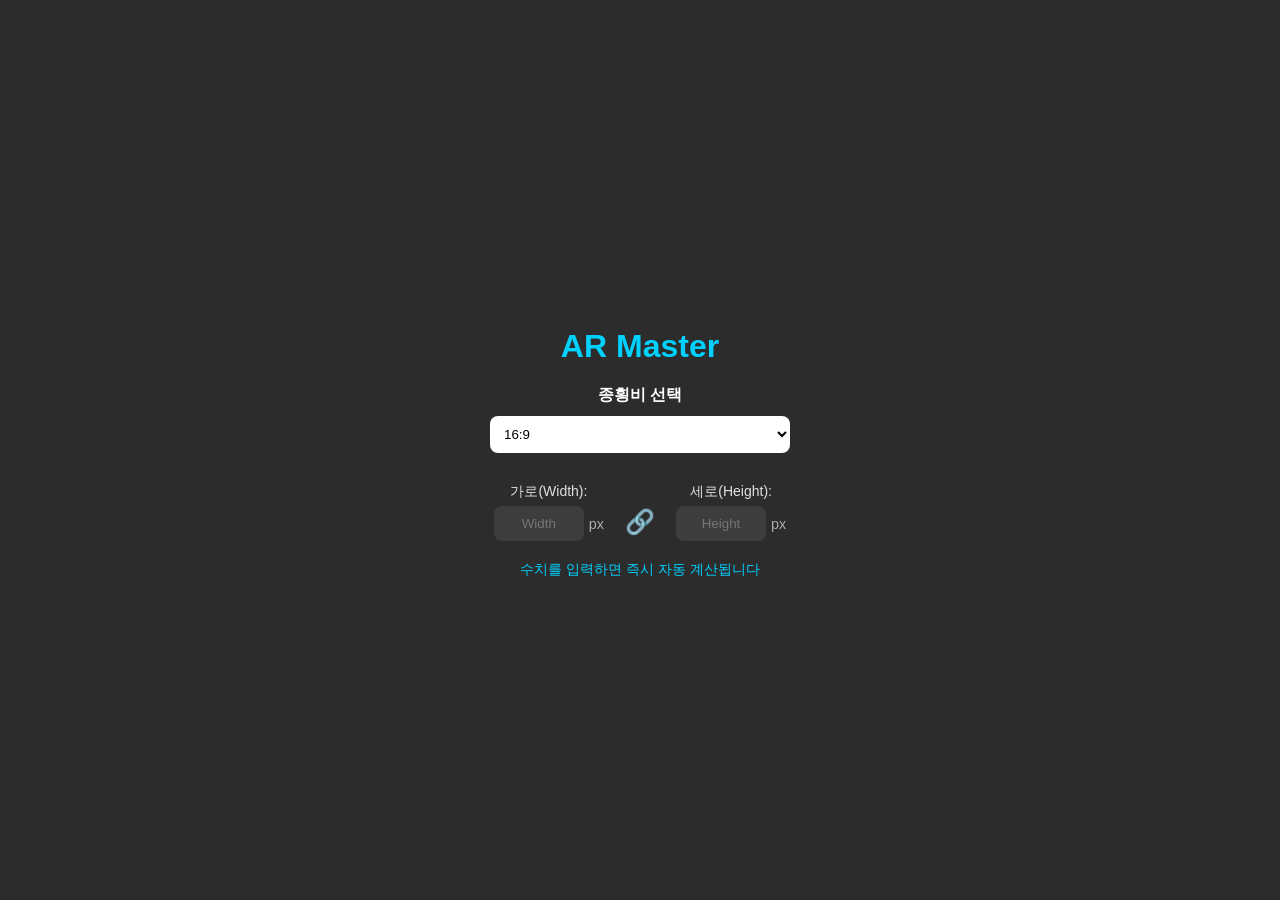
==== index.html @ 6680a238 "Add files via upload" ====
<!DOCTYPE html>
<html lang="ko">
<head>
    <meta charset="UTF-8">
    <meta name="viewport" content="width=device-width, initial-scale=1.0">
    <title>Aspect Ratio Master v1.0</title>
    <link rel="stylesheet" href="style.css">
	<link rel="manifest" href="manifest.json">
    <link rel="apple-touch-icon" href="icon.png">
	
</head>
<body>
    <div class="container">
        <h1 class="main-title">AR Master</h1>
        
        <label class="title">종횡비 선택</label>
        <select id="ratioSelect" onchange="onComboSelect()">
            <option value="Custom">Custom</option>
            <option value="1.7777777777777777" selected>16:9</option>
            <option value="2.1666666666666665">19.5:9 (스마트폰)</option>
            <option value="1">1:1</option>
            <option value="1.3333333333333333">4:3</option>
            <option value="1.33">1.33</option>
            <option value="1.66">1.66</option>
            <option value="1.77">1.77</option>
            <option value="1.85">1.85</option>
            <option value="2.35">2.35</option>
            <option value="2.39">2.39</option>
            <option value="2.40">2.40</option>
        </select>

        <div class="input-row">
            <div class="input-field">
                <label>가로(Width):</label>
                <div class="input-wrapper">
                    <input type="number" id="ent_w" placeholder="Width" onkeyup="calculate('h')">
                    <span class="unit">px</span>
                </div>
            </div>
            
            <button id="lockBtn" onclick="toggle()">🔗</button>
            
            <div class="input-field">
                <label>세로(Height):</label>
                <div class="input-wrapper">
                    <input type="number" id="ent_h" placeholder="Height" onkeyup="calculate('w')">
                    <span class="unit">px</span>
                </div>
            </div>
        </div>
        
        <p class="footer">수치를 입력하면 즉시 자동 계산됩니다</p>
    </div>
    <script src="script.js"></script>
</body>
</html>
---- style.css ----
body {
    background-color: #2c2c2c;
    color: white;
    font-family: 'Arial', sans-serif;
    display: flex;
    justify-content: center;
    align-items: center;
    min-height: 100vh;
    margin: 0;
}

.container {
    text-align: center;
    width: 90%;
    max-width: 500px;
    margin: 0 auto;
}

.main-title { color: #00d1ff; margin-bottom: 20px; }
.title { display: block; font-weight: bold; margin-bottom: 10px; }

select {
    background-color: white;
    border: none;
    padding: 10px;
    width: 100%;
    max-width: 300px;
    margin-bottom: 30px;
    border-radius: 8px;
}

.input-row {
    display: flex;
    justify-content: center;
    align-items: flex-end;
    gap: 15px;
    margin-bottom: 20px;
}

.input-field {
    display: flex;
    flex-direction: column;
    align-items: center;
}

.input-field label {
    font-size: 14px;
    margin-bottom: 5px;
    color: #e0e0e0;
}

/* 입력창과 px를 가로로 배치하는 핵심 */
.input-wrapper {
    display: flex;
    align-items: center;
    gap: 5px;
}

input {
    width: 70px;
    padding: 10px;
    background-color: #3d3d3d;
    color: white;
    border: none;
    border-radius: 8px;
    text-align: center;
}

.unit { color: #aaaaaa; font-size: 0.9rem; }

button {
    background: none;
    border: none;
    font-size: 24px;
    cursor: pointer;
    padding-bottom: 5px;
    color: white;
}

.footer { color: #00d1ff; font-size: 14px; }

/* 숫자 증감 화살표 제거 */
input::-webkit-outer-spin-button,
input::-webkit-inner-spin-button {
    -webkit-appearance: none;
    margin: 0;
}
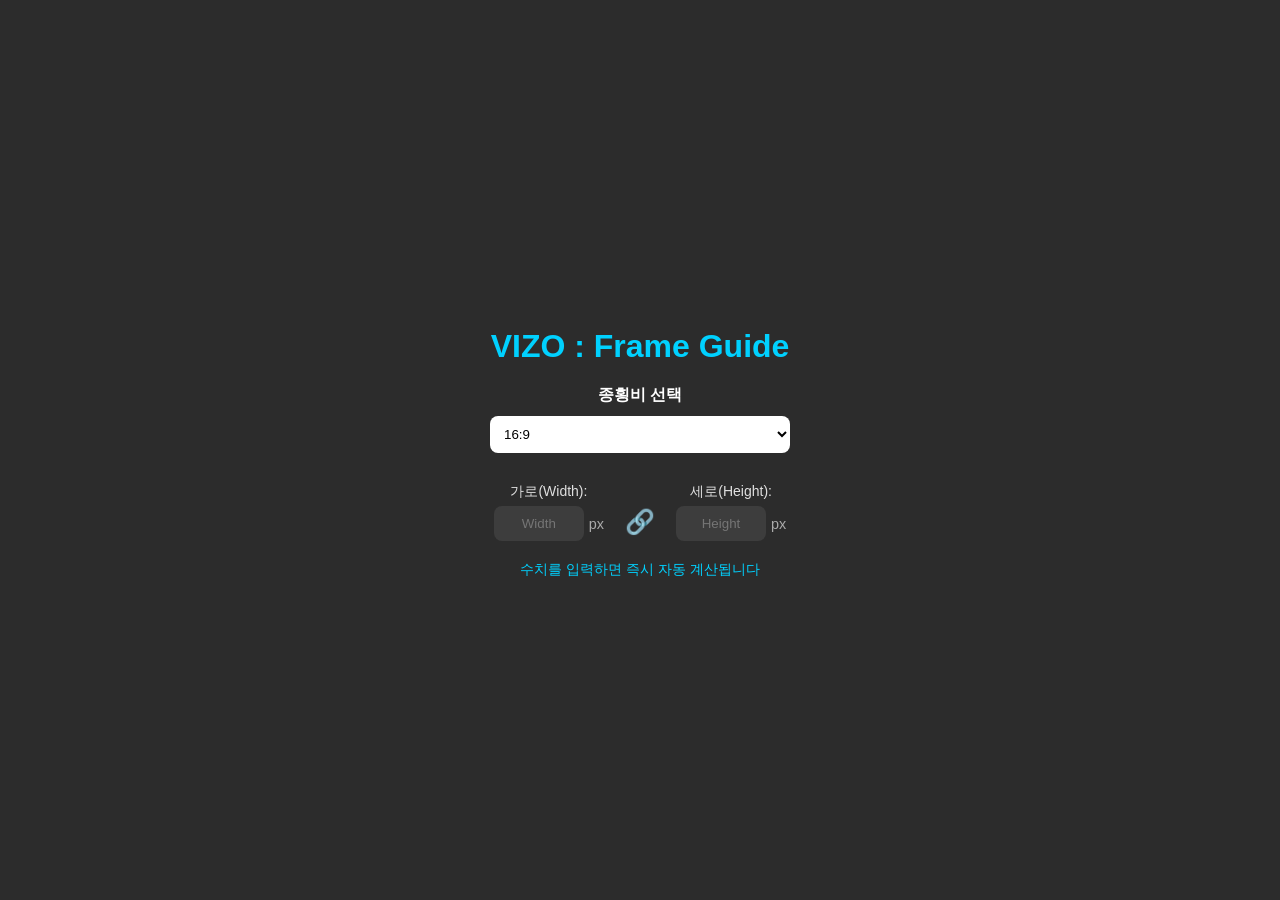
==== commit 2bdea420: "Add files via upload" ====
--- a/index.html
+++ b/index.html
@@ -3,15 +3,15 @@
 <head>
     <meta charset="UTF-8">
     <meta name="viewport" content="width=device-width, initial-scale=1.0">
-    <title>Aspect Ratio Master v1.0</title>
+    <title>VIZO : Frame Guide v1.0</title>
     <link rel="stylesheet" href="style.css">
 	<link rel="manifest" href="manifest.json">
-    <link rel="apple-touch-icon" href="icon.png">
-	
+    <link rel="icon" type="image/png" href="icon.png">
+    <link rel="apple-touch-icon" href="icon.png">	
 </head>
 <body>
     <div class="container">
-        <h1 class="main-title">AR Master</h1>
+        <h1 class="main-title">VIZO : Frame Guide</h1>
         
         <label class="title">종횡비 선택</label>
         <select id="ratioSelect" onchange="onComboSelect()">
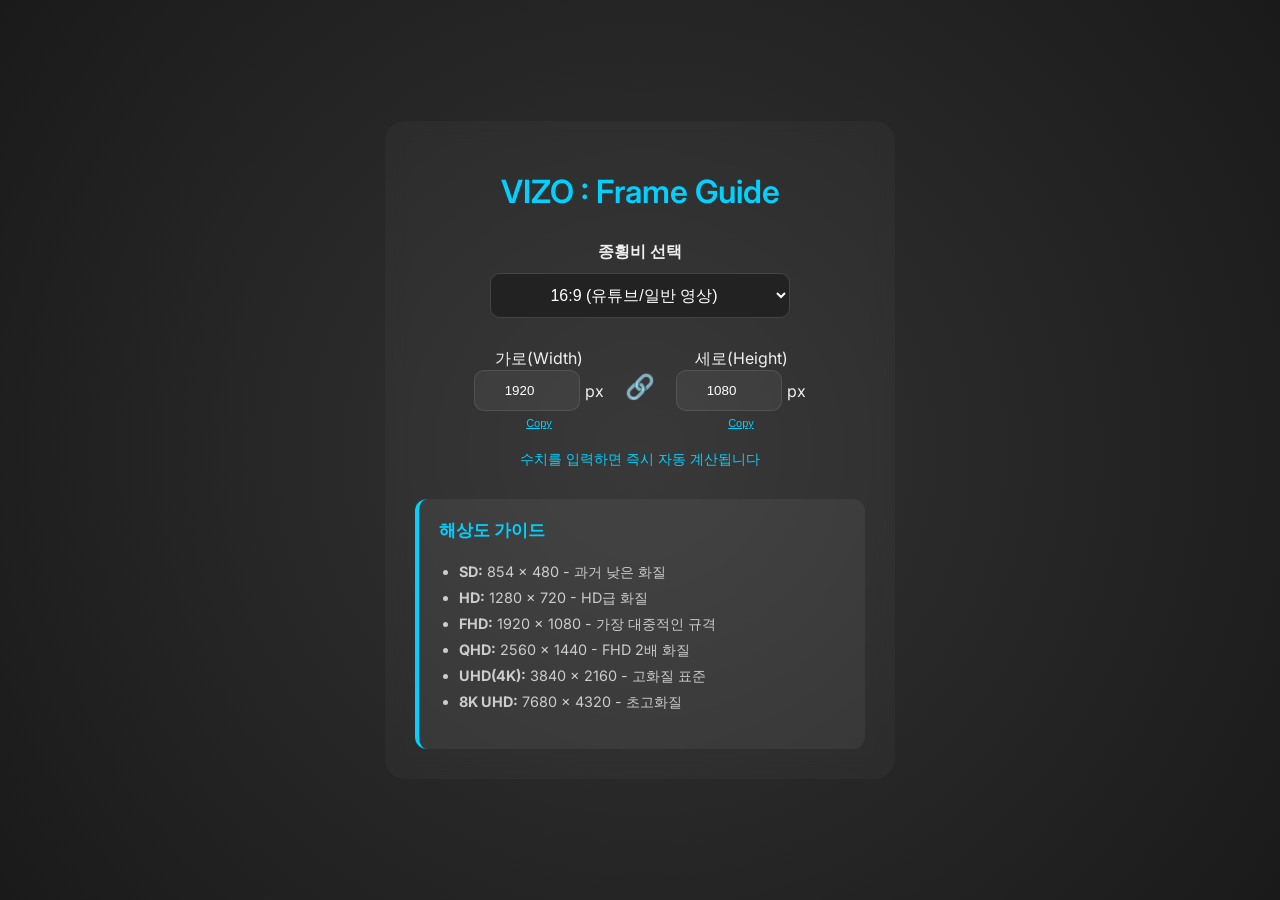
==== commit 44e12609: "Add files via upload" ====
--- a/index.html
+++ b/index.html
@@ -3,11 +3,11 @@
 <head>
     <meta charset="UTF-8">
     <meta name="viewport" content="width=device-width, initial-scale=1.0">
-    <title>VIZO : Frame Guide v1.0</title>
+    <title>VIZO : Frame Guide</title>
     <link rel="stylesheet" href="style.css">
-	<link rel="manifest" href="manifest.json">
+    <link rel="manifest" href="manifest.json">
     <link rel="icon" type="image/png" href="icon.png">
-    <link rel="apple-touch-icon" href="icon.png">	
+    <link rel="apple-touch-icon" href="icon.png">
 </head>
 <body>
     <div class="container">
@@ -15,41 +15,55 @@
         
         <label class="title">종횡비 선택</label>
         <select id="ratioSelect" onchange="onComboSelect()">
-            <option value="Custom">Custom</option>
-            <option value="1.7777777777777777" selected>16:9</option>
+            <option value="Custom">Custom (사용자 정의)</option>
+            <option value="1.7777777777777777" selected>16:9 (유튜브/일반 영상)</option>
             <option value="2.1666666666666665">19.5:9 (스마트폰)</option>
-            <option value="1">1:1</option>
-            <option value="1.3333333333333333">4:3</option>
-            <option value="1.33">1.33</option>
-            <option value="1.66">1.66</option>
-            <option value="1.77">1.77</option>
-            <option value="1.85">1.85</option>
-            <option value="2.35">2.35</option>
-            <option value="2.39">2.39</option>
-            <option value="2.40">2.40</option>
+            <option value="1">1:1 (SNS 정사각형)</option>
+            <option value="1.3333333333333333">4:3 (고전 TV/사진)</option>
+            <option value="1.33">1.33 (디지털 시네마 표준)</option>
+            <option value="1.66">1.66 (유럽식 와이드스크린)</option>
+            <option value="1.77">1.77 (HDTV)</option>
+            <option value="1.85">1.85 (극장용 와이드스크린)</option>
+            <option value="2.35">2.35 (시네마스코프)</option>
+            <option value="2.39">2.39 (아나모픽 와이드스크린)</option>
+            <option value="2.40">2.40 (최신 시네마 규격)</option>
         </select>
 
         <div class="input-row">
             <div class="input-field">
-                <label>가로(Width):</label>
+                <label>가로(Width)</label>
                 <div class="input-wrapper">
                     <input type="number" id="ent_w" placeholder="Width" onkeyup="calculate('h')">
                     <span class="unit">px</span>
                 </div>
+                <button class="copy-btn" onclick="copyValue('ent_w')">Copy</button>
             </div>
             
             <button id="lockBtn" onclick="toggle()">🔗</button>
             
             <div class="input-field">
-                <label>세로(Height):</label>
+                <label>세로(Height)</label>
                 <div class="input-wrapper">
                     <input type="number" id="ent_h" placeholder="Height" onkeyup="calculate('w')">
                     <span class="unit">px</span>
                 </div>
+                <button class="copy-btn" onclick="copyValue('ent_h')">Copy</button>
             </div>
         </div>
         
         <p class="footer">수치를 입력하면 즉시 자동 계산됩니다</p>
+
+        <div class="info-panel">
+            <h3>해상도 가이드</h3>
+            <ul>
+                <li><strong>SD:</strong> 854 x 480 - 과거 낮은 화질</li>
+                <li><strong>HD:</strong> 1280 x 720 - HD급 화질</li>
+                <li><strong>FHD:</strong> 1920 x 1080 - 가장 대중적인 규격</li>
+                <li><strong>QHD:</strong> 2560 x 1440 - FHD 2배 화질</li>
+                <li><strong>UHD(4K):</strong> 3840 x 2160 - 고화질 표준</li>
+                <li><strong>8K UHD:</strong> 7680 x 4320 - 초고화질</li>
+            </ul>
+        </div>
     </div>
     <script src="script.js"></script>
 </body>
--- a/style.css
+++ b/style.css
@@ -1,7 +1,9 @@
+@import url('https://fonts.googleapis.com/css2?family=Inter:wght@300;400;600&display=swap');
+
 body {
-    background-color: #2c2c2c;
-    color: white;
-    font-family: 'Arial', sans-serif;
+    background: radial-gradient(circle at center, #333333, #1a1a1a);
+    color: #f0f0f0;
+    font-family: 'Inter', sans-serif;
     display: flex;
     justify-content: center;
     align-items: center;
@@ -12,76 +14,57 @@
 .container {
     text-align: center;
     width: 90%;
-    max-width: 500px;
-    margin: 0 auto;
+    max-width: 450px;
+    padding: 30px;
+    background: rgba(255, 255, 255, 0.03);
+    border-radius: 20px;
+    backdrop-filter: blur(10px);
 }
 
-.main-title { color: #00d1ff; margin-bottom: 20px; }
+.main-title { color: #00d1ff; font-weight: 600; margin-bottom: 30px; }
 .title { display: block; font-weight: bold; margin-bottom: 10px; }
 
 select {
-    background-color: white;
-    border: none;
-    padding: 10px;
+    background-color: #222;
+    color: #fff;
+    border: 1px solid #444;
+    padding: 12px;
     width: 100%;
     max-width: 300px;
     margin-bottom: 30px;
-    border-radius: 8px;
+    border-radius: 10px;
+    cursor: pointer;
+    text-align: center;
+    font-size: 16px;
 }
 
-.input-row {
-    display: flex;
-    justify-content: center;
-    align-items: flex-end;
-    gap: 15px;
-    margin-bottom: 20px;
-}
-
-.input-field {
-    display: flex;
-    flex-direction: column;
-    align-items: center;
-}
-
-.input-field label {
-    font-size: 14px;
-    margin-bottom: 5px;
-    color: #e0e0e0;
-}
-
-/* 입력창과 px를 가로로 배치하는 핵심 */
-.input-wrapper {
-    display: flex;
-    align-items: center;
-    gap: 5px;
-}
+.input-row { display: flex; justify-content: center; align-items: flex-start; gap: 15px; margin-bottom: 20px; }
+.input-field { display: flex; flex-direction: column; align-items: center; }
+.input-wrapper { display: flex; align-items: center; gap: 5px; }
 
 input {
-    width: 70px;
-    padding: 10px;
-    background-color: #3d3d3d;
+    width: 80px;
+    padding: 12px;
+    background-color: rgba(255, 255, 255, 0.05);
+    border: 1px solid rgba(255, 255, 255, 0.1);
     color: white;
-    border: none;
-    border-radius: 8px;
+    border-radius: 10px;
     text-align: center;
 }
 
-.unit { color: #aaaaaa; font-size: 0.9rem; }
+.copy-btn { cursor: pointer; font-size: 11px; color: #00d1ff; margin-top: 5px; background: none; border: none; text-decoration: underline; }
+button#lockBtn { background: none; border: none; font-size: 24px; cursor: pointer; color: white; padding-top: 25px; }
+.footer { color: #00d1ff; font-size: 14px; margin-top: 20px; }
 
-button {
-    background: none;
-    border: none;
-    font-size: 24px;
-    cursor: pointer;
-    padding-bottom: 5px;
-    color: white;
+.info-panel {
+    margin-top: 30px;
+    padding: 20px;
+    background: rgba(255, 255, 255, 0.05);
+    border-radius: 12px;
+    border-left: 4px solid #00d1ff;
+    text-align: left;
+    color: #ccc;
+    font-size: 0.9rem;
 }
-
-.footer { color: #00d1ff; font-size: 14px; }
-
-/* 숫자 증감 화살표 제거 */
-input::-webkit-outer-spin-button,
-input::-webkit-inner-spin-button {
-    -webkit-appearance: none;
-    margin: 0;
-}+.info-panel h3 { color: #00d1ff; margin-top: 0; }
+.info-panel ul { padding-left: 20px; line-height: 1.8; }
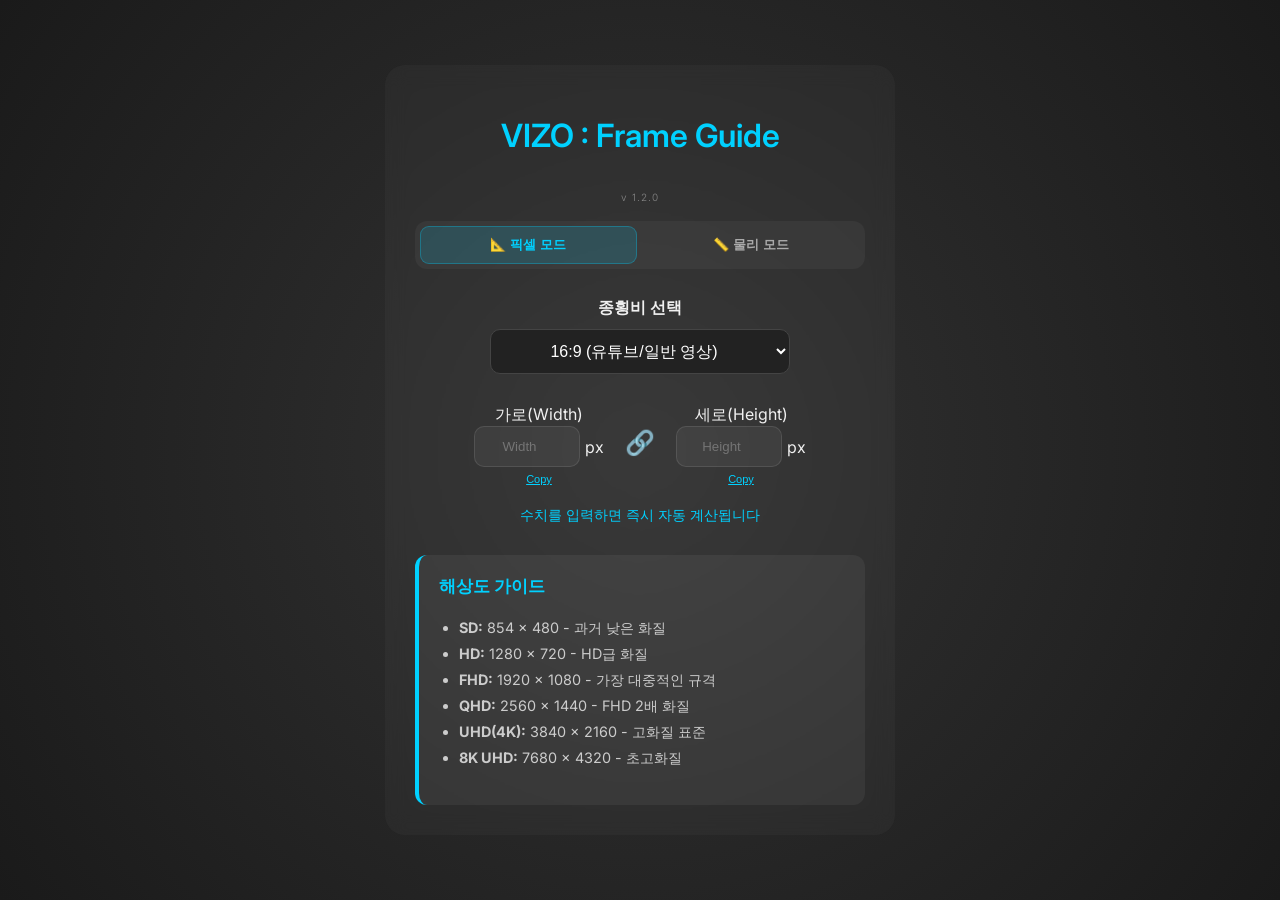
==== commit 03c745a6: "feat: v1.2.0 - Physics Mode 및 탭 UI 추가" ====
--- a/index.html
+++ b/index.html
@@ -1,70 +1,647 @@
-<!DOCTYPE html>
-<html lang="ko">
-<head>
-    <meta charset="UTF-8">
-    <meta name="viewport" content="width=device-width, initial-scale=1.0">
-    <title>VIZO : Frame Guide</title>
-    <link rel="stylesheet" href="style.css">
-    <link rel="manifest" href="manifest.json">
-    <link rel="icon" type="image/png" href="icon.png">
-    <link rel="apple-touch-icon" href="icon.png">
-</head>
-<body>
-    <div class="container">
-        <h1 class="main-title">VIZO : Frame Guide</h1>
-        
-        <label class="title">종횡비 선택</label>
-        <select id="ratioSelect" onchange="onComboSelect()">
-            <option value="Custom">Custom (사용자 정의)</option>
-            <option value="1.7777777777777777" selected>16:9 (유튜브/일반 영상)</option>
-            <option value="2.1666666666666665">19.5:9 (스마트폰)</option>
-            <option value="1">1:1 (SNS 정사각형)</option>
-            <option value="1.3333333333333333">4:3 (고전 TV/사진)</option>
-            <option value="1.33">1.33 (디지털 시네마 표준)</option>
-            <option value="1.66">1.66 (유럽식 와이드스크린)</option>
-            <option value="1.77">1.77 (HDTV)</option>
-            <option value="1.85">1.85 (극장용 와이드스크린)</option>
-            <option value="2.35">2.35 (시네마스코프)</option>
-            <option value="2.39">2.39 (아나모픽 와이드스크린)</option>
-            <option value="2.40">2.40 (최신 시네마 규격)</option>
-        </select>
-
-        <div class="input-row">
-            <div class="input-field">
-                <label>가로(Width)</label>
-                <div class="input-wrapper">
-                    <input type="number" id="ent_w" placeholder="Width" onkeyup="calculate('h')">
-                    <span class="unit">px</span>
-                </div>
-                <button class="copy-btn" onclick="copyValue('ent_w')">Copy</button>
-            </div>
-            
-            <button id="lockBtn" onclick="toggle()">🔗</button>
-            
-            <div class="input-field">
-                <label>세로(Height)</label>
-                <div class="input-wrapper">
-                    <input type="number" id="ent_h" placeholder="Height" onkeyup="calculate('w')">
-                    <span class="unit">px</span>
-                </div>
-                <button class="copy-btn" onclick="copyValue('ent_h')">Copy</button>
-            </div>
-        </div>
-        
-        <p class="footer">수치를 입력하면 즉시 자동 계산됩니다</p>
-
-        <div class="info-panel">
-            <h3>해상도 가이드</h3>
-            <ul>
-                <li><strong>SD:</strong> 854 x 480 - 과거 낮은 화질</li>
-                <li><strong>HD:</strong> 1280 x 720 - HD급 화질</li>
-                <li><strong>FHD:</strong> 1920 x 1080 - 가장 대중적인 규격</li>
-                <li><strong>QHD:</strong> 2560 x 1440 - FHD 2배 화질</li>
-                <li><strong>UHD(4K):</strong> 3840 x 2160 - 고화질 표준</li>
-                <li><strong>8K UHD:</strong> 7680 x 4320 - 초고화질</li>
-            </ul>
-        </div>
-    </div>
-    <script src="script.js"></script>
-</body>
-</html>+<!DOCTYPE html>
+<html lang="ko">
+<head>
+    <meta charset="UTF-8">
+    <meta name="viewport" content="width=device-width, initial-scale=1.0">
+    <title>VIZO : Frame Guide</title>
+    <link rel="stylesheet" href="style.css">
+    <link rel="manifest" href="manifest.json">
+    <link rel="icon" type="image/png" href="icon.png">
+    <link rel="apple-touch-icon" href="icon.png">
+    <style>
+        /* ── Tab System ── */
+        .version-badge {
+            display: inline-block;
+            font-size: 10px;
+            color: #888;
+            letter-spacing: 1px;
+            margin-bottom: 18px;
+            font-weight: 300;
+        }
+
+        .tab-bar {
+            display: flex;
+            gap: 6px;
+            margin-bottom: 28px;
+            background: rgba(255,255,255,0.04);
+            padding: 5px;
+            border-radius: 12px;
+        }
+
+        .tab-btn {
+            flex: 1;
+            padding: 10px 12px;
+            border: none;
+            border-radius: 9px;
+            cursor: pointer;
+            font-size: 13px;
+            font-weight: 600;
+            font-family: 'Inter', sans-serif;
+            transition: all 0.25s ease;
+            background: transparent;
+            color: #aaa;
+            letter-spacing: 0.3px;
+        }
+
+        .tab-btn.active {
+            background: rgba(0, 209, 255, 0.15);
+            color: #00d1ff;
+            box-shadow: inset 0 0 0 1px rgba(0,209,255,0.3);
+        }
+
+        .tab-btn:not(.active):hover {
+            color: #ccc;
+            background: rgba(255,255,255,0.05);
+        }
+
+        .tab-panel { display: none; }
+        .tab-panel.active { display: block; }
+
+        /* ── Physics Mode ── (레이아웃은 픽셀 모드 클래스 재사용) */
+
+        /* Result panel */
+        .phys-result-panel {
+            background: rgba(0, 209, 255, 0.05);
+            border: 1px solid rgba(0, 209, 255, 0.15);
+            border-radius: 14px;
+            padding: 20px 18px;
+            margin-top: 4px;
+        }
+
+        .phys-result-label {
+            display: block;
+            font-weight: bold;
+            color: #f0f0f0;
+            margin-bottom: 14px;
+            margin-top: 0;
+        }
+
+        .phys-result-row {
+            display: flex;
+            justify-content: center;
+            align-items: center;
+            gap: 12px;
+        }
+
+        .phys-result-box {
+            display: flex;
+            flex-direction: column;
+            align-items: center;
+            gap: 4px;
+        }
+
+        .phys-result-box label {
+            font-size: inherit;
+            color: #f0f0f0;
+        }
+
+        .phys-result-val {
+            background: rgba(255,255,255,0.06);
+            border: 1px solid rgba(255,255,255,0.1);
+            border-radius: 10px;
+            padding: 10px 16px;
+            font-size: 20px;
+            font-weight: 600;
+            color: #00d1ff;
+            min-width: 90px;
+            text-align: center;
+            font-variant-numeric: tabular-nums;
+            cursor: pointer;
+            transition: background 0.2s;
+        }
+
+        .phys-result-val:hover {
+            background: rgba(0,209,255,0.1);
+        }
+
+        .phys-result-unit {
+            font-size: inherit;
+            color: #f0f0f0;
+        }
+
+        .phys-x-sep {
+            font-size: 18px;
+            color: #f0f0f0;
+            font-weight: 300;
+            padding-top: 14px;
+        }
+
+        .phys-copy-hint {
+            font-size: 14px;
+            color: #00d1ff; /* 픽셀 모드 .footer와 동일 */
+            margin-top: 12px;
+            text-align: center;
+        }
+
+        /* Tape guide visual */
+        .tape-visual {
+            margin-top: 20px;
+        }
+
+        .tape-visual-label {
+            display: block;
+            font-weight: bold;
+            margin-bottom: 10px;
+            color: #f0f0f0;
+        }
+
+        .tape-canvas-wrap {
+            position: relative;
+            width: 100%;
+            display: flex;
+            justify-content: center;
+        }
+
+        #tapeCanvas {
+            border-radius: 8px;
+            max-width: 100%;
+        }
+
+        .tape-empty {
+            width: 100%;
+            height: 120px;
+            border: 1px dashed rgba(255,255,255,0.15);
+            border-radius: 10px;
+            display: flex;
+            align-items: center;
+            justify-content: center;
+            color: #f0f0f0;
+            font-size: inherit;
+            text-align: center;
+        }
+
+        /* 여백 수치 박스 */
+        .margin-box {
+            flex-direction: column;
+            align-items: center;
+            gap: 3px;
+        }
+        .margin-label {
+            font-size: inherit;
+            color: #f0f0f0;
+        }
+        .margin-val {
+            background: rgba(255,255,255,0.06);
+            border: 1px solid rgba(255,255,255,0.12);
+            border-radius: 8px;
+            padding: 7px 14px;
+            font-size: 17px;
+            font-weight: 600;
+            color: #ffd080;
+            min-width: 70px;
+            text-align: center;
+            font-variant-numeric: tabular-nums;
+        }
+        .margin-unit {
+            font-size: inherit;
+            color: #f0f0f0;
+        }
+        /* copy flash */
+        @keyframes copyFlash {
+            0%   { background: rgba(0,209,255,0.3); }
+            100% { background: rgba(255,255,255,0.06); }
+        }
+        .phys-result-val.copied {
+            animation: copyFlash 0.4s ease;
+        }
+    </style>
+</head>
+<body>
+    <div class="container">
+        <!-- Header -->
+        <h1 class="main-title">VIZO : Frame Guide</h1>
+        <span class="version-badge">v 1.2.0</span>
+
+        <!-- Tab Bar -->
+        <div class="tab-bar">
+            <button class="tab-btn active" onclick="switchTab('pixel')">📐 픽셀 모드</button>
+            <button class="tab-btn"        onclick="switchTab('phys')">📏 물리 모드</button>
+        </div>
+
+        <!-- ═══════════════════════════════ TAB 1: PIXEL MODE ═══════════════════════════════ -->
+        <div id="tab-pixel" class="tab-panel active">
+            <label class="title">종횡비 선택</label>
+            <select id="ratioSelect" onchange="onComboSelect()">
+                <option value="Custom">Custom (사용자 정의)</option>
+                <option value="1.7777777777777777" selected>16:9 (유튜브/일반 영상)</option>
+                <option value="2.1666666666666665">19.5:9 (스마트폰)</option>
+                <option value="1">1:1 (SNS 정사각형)</option>
+                <option value="1.3333333333333333">4:3 (고전 TV/사진)</option>
+                <option value="1.33">1.33 (디지털 시네마 표준)</option>
+                <option value="1.66">1.66 (유럽식 와이드스크린)</option>
+                <option value="1.77">1.77 (HDTV)</option>
+                <option value="1.85">1.85 (극장용 와이드스크린)</option>
+                <option value="2.35">2.35 (시네마스코프)</option>
+                <option value="2.39">2.39 (아나모픽 와이드스크린)</option>
+                <option value="2.40">2.40 (최신 시네마 규격)</option>
+            </select>
+
+            <div class="input-row">
+                <div class="input-field">
+                    <label>가로(Width)</label>
+                    <div class="input-wrapper">
+                        <input type="number" id="ent_w" placeholder="Width" onkeyup="calculate('h')">
+                        <span class="unit">px</span>
+                    </div>
+                    <button class="copy-btn" onclick="copyValue('ent_w')">Copy</button>
+                </div>
+
+                <button id="lockBtn" onclick="toggle()">🔗</button>
+
+                <div class="input-field">
+                    <label>세로(Height)</label>
+                    <div class="input-wrapper">
+                        <input type="number" id="ent_h" placeholder="Height" onkeyup="calculate('w')">
+                        <span class="unit">px</span>
+                    </div>
+                    <button class="copy-btn" onclick="copyValue('ent_h')">Copy</button>
+                </div>
+            </div>
+
+            <p class="footer">수치를 입력하면 즉시 자동 계산됩니다</p>
+
+            <div class="info-panel">
+                <h3>해상도 가이드</h3>
+                <ul>
+                    <li><strong>SD:</strong> 854 x 480 - 과거 낮은 화질</li>
+                    <li><strong>HD:</strong> 1280 x 720 - HD급 화질</li>
+                    <li><strong>FHD:</strong> 1920 x 1080 - 가장 대중적인 규격</li>
+                    <li><strong>QHD:</strong> 2560 x 1440 - FHD 2배 화질</li>
+                    <li><strong>UHD(4K):</strong> 3840 x 2160 - 고화질 표준</li>
+                    <li><strong>8K UHD:</strong> 7680 x 4320 - 초고화질</li>
+                </ul>
+            </div>
+        </div>
+
+        <!-- ═══════════════════════════════ TAB 2: PHYSICS MODE ═══════════════════════════════ -->
+        <div id="tab-phys" class="tab-panel">
+
+            <!-- STEP 1: 모니터 비율 -->
+            <label class="title">① 모니터 비율</label>
+            <div class="phys-ratio-row">
+                <select id="monitorRatioSelect" onchange="onMonitorRatioChange()">
+                    <option value="16/9" selected>16:9 (현장 표준)</option>
+                    <option value="custom">Custom (직접 입력)</option>
+                </select>
+            </div>
+
+            <!-- STEP 2: 모니터 실측 입력 -->
+            <label class="title">② 모니터 실측 가로 입력 (mm)</label>
+            <div class="input-row">
+                <div class="input-field">
+                    <label>가로(Width)</label>
+                    <div class="input-wrapper">
+                        <input type="number" id="phys_w" placeholder="ex) 160" oninput="onPhysWInput()">
+                        <span class="unit">mm</span>
+                    </div>
+                </div>
+                <div class="input-field" id="phys_h_field">
+                    <label>세로(Height)</label>
+                    <div class="input-wrapper">
+                        <input type="number" id="phys_h" placeholder="자동" oninput="onPhysHInput()" readonly>
+                        <span class="unit">mm</span>
+                    </div>
+                </div>
+            </div>
+
+            <!-- STEP 3: 목표 종횡비 -->
+            <label class="title">③ 목표 종횡비 선택</label>
+            <div class="phys-ratio-row">
+                <select id="physRatioSelect" onchange="physUpdateResult()">
+                    <option value="2.35">2.35 : 1 (시네마스코프)</option>
+                    <option value="2.39">2.39 : 1 (아나모픽 와이드스크린)</option>
+                    <option value="2.40">2.40 : 1 (최신 시네마 규격)</option>
+                    <option value="1.85">1.85 : 1 (극장용 와이드스크린)</option>
+                    <option value="1.7777777777777777">16:9 — 1.78 : 1</option>
+                    <option value="1.66">1.66 : 1 (유럽식 와이드스크린)</option>
+                    <option value="1.3333333333333333">4:3 — 1.33 : 1</option>
+                    <option value="1">1 : 1 (정사각형)</option>
+                    <option value="custom_target">Custom (직접 입력)</option>
+                </select>
+            </div>
+            <!-- Custom 목표 종횡비 직접 입력 -->
+            <div id="customTargetRow" style="display:none; margin-bottom:30px;">
+                <label class="title">목표 비율 직접 입력 (가로 ÷ 세로)</label>
+                <input type="number" id="customRatioVal" placeholder="ex) 2.35" step="0.01"
+                       style="width:90px;" oninput="physUpdateResult()">
+            </div>
+
+            <!-- 결과값 -->
+            <div class="phys-result-panel">
+                <label class="title" style="margin-bottom:14px;">④ 테이프 마킹 결과</label>
+
+                <!-- 가이드 프레임 크기 -->
+                <label class="title">종횡비 적용 프레임 크기</label>
+                <div class="input-row" style="margin-bottom:20px;">
+                    <div class="input-field">
+                        <label>가로</label>
+                        <div class="phys-result-val" id="phys_res_w" onclick="physCopyResult('phys_res_w')">—</div>
+                        <span class="unit">mm</span>
+                    </div>
+                    <span class="phys-x-sep">×</span>
+                    <div class="input-field">
+                        <label>세로</label>
+                        <div class="phys-result-val" id="phys_res_h" onclick="physCopyResult('phys_res_h')">—</div>
+                        <span class="unit">mm</span>
+                    </div>
+                </div>
+
+                <!-- 구분선 -->
+                <div style="border-top:1px solid rgba(255,255,255,0.07);margin-bottom:16px;"></div>
+
+                <!-- 여백 수치 -->
+                <label class="title">테이프 위치 — 모니터 가장자리에서 안쪽으로</label>
+                <div class="input-row" style="flex-wrap:wrap; margin-bottom:0;">
+                    <div class="input-field margin-box" id="box_top" style="display:none;">
+                        <label>상단</label>
+                        <div class="margin-val" id="val_top">—</div>
+                        <span class="unit">mm</span>
+                    </div>
+                    <div class="input-field margin-box" id="box_bot" style="display:none;">
+                        <label>하단</label>
+                        <div class="margin-val" id="val_bot">—</div>
+                        <span class="unit">mm</span>
+                    </div>
+                    <div class="input-field margin-box" id="box_left" style="display:none;">
+                        <label>좌측</label>
+                        <div class="margin-val" id="val_left">—</div>
+                        <span class="unit">mm</span>
+                    </div>
+                    <div class="input-field margin-box" id="box_right" style="display:none;">
+                        <label>우측</label>
+                        <div class="margin-val" id="val_right">—</div>
+                        <span class="unit">mm</span>
+                    </div>
+                    <span id="marginPlaceholder">수치 입력 후 표시됩니다</span>
+                </div>
+
+                <p class="phys-copy-hint">결과값 클릭 시 복사됩니다</p>
+            </div>
+
+            <!-- 테이프 시각화 -->
+            <div class="tape-visual">
+                <label class="title">테이프 마킹 시뮬레이션</label>
+                <div class="tape-canvas-wrap">
+                    <div class="tape-empty" id="tapeEmpty">모니터 크기와 종횡비를 입력하면<br>마킹 위치가 표시됩니다</div>
+                    <canvas id="tapeCanvas" style="display:none;"></canvas>
+                </div>
+            </div>
+
+            <div class="info-panel" style="margin-top:20px;">
+                <h3>📼 물리 모드 사용법</h3>
+                <ul>
+                    <li>① 모니터 비율 — 대부분의 현장 모니터는 <strong>16:9</strong> 고정</li>
+                    <li>② 모니터 가로 실측값(mm)을 입력하면 세로는 자동 계산</li>
+                    <li>③ 목표 종횡비 선택 (예: 2.35:1 시네마스코프)</li>
+                    <li>④ 결과에서 <strong>상단/하단 여백</strong>을 확인 후 해당 위치에 테이프를 붙이세요</li>
+                </ul>
+            </div>
+        </div>
+    </div>
+
+    <script src="script.js"></script>
+    <script>
+        /* ══════════════════════════════
+           TAB SWITCHER
+        ══════════════════════════════ */
+        function switchTab(name) {
+            document.querySelectorAll('.tab-panel').forEach(p => p.classList.remove('active'));
+            document.querySelectorAll('.tab-btn').forEach(b => b.classList.remove('active'));
+            document.getElementById('tab-' + name).classList.add('active');
+            event.currentTarget.classList.add('active');
+        }
+
+        /* ══════════════════════════════
+           PHYSICS MODE
+        ══════════════════════════════ */
+
+        // ── 모니터 비율 변경 ──
+        function onMonitorRatioChange() {
+            const sel = document.getElementById('monitorRatioSelect');
+            const hInput = document.getElementById('phys_h');
+            const wInput = document.getElementById('phys_w');
+
+            if (sel.value === 'custom') {
+                // Custom: 세로 직접 입력 가능
+                hInput.removeAttribute('readonly');
+                hInput.placeholder = 'ex) 90';
+                hInput.value = '';
+                // 세로 필드 항상 표시 (이미 표시 중)
+            } else {
+                // 16:9 고정: 세로 자동 계산
+                hInput.setAttribute('readonly', true);
+                hInput.placeholder = '자동';
+                if (wInput.value) {
+                    hInput.value = Math.round(wInput.value / (16/9) * 10) / 10;
+                }
+            }
+            physUpdateResult();
+        }
+
+        // ── 가로 입력 시 ──
+        function onPhysWInput() {
+            const sel = document.getElementById('monitorRatioSelect');
+            const wInput = document.getElementById('phys_w');
+            const hInput = document.getElementById('phys_h');
+
+            if (sel.value === '16/9') {
+                // 16:9 고정이면 세로 자동 계산
+                hInput.value = wInput.value
+                    ? Math.round(wInput.value / (16/9) * 10) / 10
+                    : '';
+            }
+            physUpdateResult();
+        }
+
+        // ── 세로 입력 시 (Custom 전용) ──
+        function onPhysHInput() {
+            physUpdateResult();
+        }
+
+        // ── 목표 종횡비 드롭다운 ──
+        function onPhysRatioSelectChange() {
+            const sel = document.getElementById('physRatioSelect');
+            const customRow = document.getElementById('customTargetRow');
+            customRow.style.display = sel.value === 'custom_target' ? 'block' : 'none';
+            physUpdateResult();
+        }
+
+        // ── 목표 종횡비 값 가져오기 ──
+        function getTargetRatio() {
+            const sel = document.getElementById('physRatioSelect');
+            if (sel.value === 'custom_target') {
+                const v = parseFloat(document.getElementById('customRatioVal').value);
+                return isNaN(v) ? null : v;
+            }
+            return parseFloat(sel.value);
+        }
+
+        /* ── 결과 계산 ── */
+        function physUpdateResult() {
+            const monW = parseFloat(document.getElementById('phys_w').value);
+            const monH = parseFloat(document.getElementById('phys_h').value);
+            const resW = document.getElementById('phys_res_w');
+            const resH = document.getElementById('phys_res_h');
+
+            if (!monW || !monH) {
+                resW.textContent = '—';
+                resH.textContent = '—';
+                hideTapeCanvas();
+                return;
+            }
+
+            const targetRatio = getTargetRatio();
+            if (!targetRatio) {
+                resW.textContent = '—';
+                resH.textContent = '—';
+                hideTapeCanvas();
+                return;
+            }
+
+            const monRatio = monW / monH;
+
+            let guideW, guideH;
+            if (targetRatio <= monRatio) {
+                // 세로 기준 (레터박스 → 상하 여백)
+                guideH = monH;
+                guideW = Math.round(monH * targetRatio * 100) / 100;
+            } else {
+                // 가로 기준 (필러박스 → 좌우 여백)
+                guideW = monW;
+                guideH = Math.round(monW / targetRatio * 100) / 100;
+            }
+
+            resW.textContent = guideW;
+            resH.textContent = guideH;
+
+            // 여백 = (모니터 치수 - 가이드 치수) / 2
+            const marginTB = Math.round((monH - guideH) / 2 * 100) / 100;
+            const marginLR = Math.round((monW - guideW) / 2 * 100) / 100;
+
+            const placeholder = document.getElementById('marginPlaceholder');
+            placeholder.style.display = 'none';
+
+            const showBox = (id, valId, val) => {
+                const box = document.getElementById(id);
+                box.style.display = val > 0 ? 'flex' : 'none';
+                document.getElementById(valId).textContent = val > 0 ? val : '—';
+            };
+            showBox('box_top',   'val_top',   marginTB);
+            showBox('box_bot',   'val_bot',   marginTB);
+            showBox('box_left',  'val_left',  marginLR);
+            showBox('box_right', 'val_right', marginLR);
+
+            drawTapeCanvas(monW, monH, guideW, guideH);
+        }
+
+        // select onchange 연결
+        document.getElementById('physRatioSelect').addEventListener('change', onPhysRatioSelectChange);
+
+        /* ── Canvas 시각화 ── */
+        function drawTapeCanvas(monW, monH, guideW, guideH) {
+            const canvas = document.getElementById('tapeCanvas');
+            const empty  = document.getElementById('tapeEmpty');
+            const maxW   = Math.min(380, canvas.parentElement.clientWidth - 10);
+            const scale  = maxW / monW;
+            canvas.width  = monW * scale;
+            canvas.height = monH * scale;
+            canvas.style.display = 'block';
+            empty.style.display  = 'none';
+
+            const ctx = canvas.getContext('2d');
+            const cW = canvas.width, cH = canvas.height;
+            const gW = guideW * scale, gH = guideH * scale;
+            const ox = (cW - gW) / 2, oy = (cH - gH) / 2;
+
+            /* 모니터 배경 */
+            ctx.clearRect(0, 0, cW, cH);
+            ctx.fillStyle = '#1a1a1a';
+            ctx.beginPath(); roundRect(ctx, 0, 0, cW, cH, 8); ctx.fill();
+
+            /* 모니터 그리드 (미세한 격자) */
+            ctx.strokeStyle = 'rgba(255,255,255,0.04)';
+            ctx.lineWidth = 0.5;
+            const step = 20;
+            for (let x = 0; x < cW; x += step) { ctx.beginPath(); ctx.moveTo(x, 0); ctx.lineTo(x, cH); ctx.stroke(); }
+            for (let y = 0; y < cH; y += step) { ctx.beginPath(); ctx.moveTo(0, y); ctx.lineTo(cW, y); ctx.stroke(); }
+
+            /* 마스크 영역 (잘리는 부분) */
+            ctx.fillStyle = 'rgba(0,0,0,0.5)';
+            if (oy > 0) {
+                ctx.fillRect(0,  0,    cW, oy);
+                ctx.fillRect(0,  oy+gH, cW, oy);
+            }
+            if (ox > 0) {
+                ctx.fillRect(0,   oy, ox, gH);
+                ctx.fillRect(ox+gW, oy, ox, gH);
+            }
+
+            /* 가이드 프레임 영역 */
+            ctx.fillStyle = 'rgba(0, 209, 255, 0.06)';
+            ctx.fillRect(ox, oy, gW, gH);
+
+            /* 테이프 선 */
+            const tapeColor = '#00d1ff';
+            const tapeDash  = [6, 3];
+            ctx.strokeStyle = tapeColor;
+            ctx.lineWidth   = 2;
+            ctx.setLineDash(tapeDash);
+            ctx.strokeRect(ox, oy, gW, gH);
+            ctx.setLineDash([]);
+
+            /* 모서리 강조 */
+            const cornerLen = 12;
+            ctx.strokeStyle = '#fff';
+            ctx.lineWidth   = 2;
+            [[ox, oy],[ox+gW, oy],[ox, oy+gH],[ox+gW, oy+gH]].forEach(([cx, cy], i) => {
+                const dx = (i % 2 === 0) ? 1 : -1;
+                const dy = (i < 2)       ? 1 : -1;
+                ctx.beginPath();
+                ctx.moveTo(cx + dx * cornerLen, cy);
+                ctx.lineTo(cx, cy);
+                ctx.lineTo(cx, cy + dy * cornerLen);
+                ctx.stroke();
+            });
+
+            /* 치수 표시 */
+            ctx.fillStyle = 'rgba(0,0,0,0.6)';
+            ctx.fillRect(ox + gW/2 - 36, oy + gH/2 - 11, 72, 22);
+            ctx.fillStyle = '#00d1ff';
+            ctx.font = 'bold 11px Inter, sans-serif';
+            ctx.textAlign = 'center';
+            ctx.textBaseline = 'middle';
+            ctx.fillText(guideW + ' × ' + guideH + ' mm', ox + gW/2, oy + gH/2);
+        }
+
+        function hideTapeCanvas() {
+            document.getElementById('tapeCanvas').style.display = 'none';
+            document.getElementById('tapeEmpty').style.display  = 'flex';
+            ['box_top','box_bot','box_left','box_right'].forEach(id => {
+                document.getElementById(id).style.display = 'none';
+            });
+            document.getElementById('marginPlaceholder').style.display = 'inline';
+        }
+
+        function roundRect(ctx, x, y, w, h, r) {
+            ctx.moveTo(x+r, y);
+            ctx.lineTo(x+w-r, y); ctx.quadraticCurveTo(x+w, y, x+w, y+r);
+            ctx.lineTo(x+w, y+h-r); ctx.quadraticCurveTo(x+w, y+h, x+w-r, y+h);
+            ctx.lineTo(x+r, y+h); ctx.quadraticCurveTo(x, y+h, x, y+h-r);
+            ctx.lineTo(x, y+r); ctx.quadraticCurveTo(x, y, x+r, y);
+            ctx.closePath();
+        }
+
+        /* 결과값 복사 */
+        function physCopyResult(id) {
+            const el = document.getElementById(id);
+            const val = el.textContent;
+            if (val === '—') return;
+            navigator.clipboard.writeText(val + 'mm').then(() => {
+                el.classList.remove('copied');
+                void el.offsetWidth;
+                el.classList.add('copied');
+            });
+        }
+    </script>
+</body>
+</html>
--- a/style.css
+++ b/style.css
@@ -67,4 +67,12 @@
     font-size: 0.9rem;
 }
 .info-panel h3 { color: #00d1ff; margin-top: 0; }
-.info-panel ul { padding-left: 20px; line-height: 1.8; }+.info-panel ul { padding-left: 20px; line-height: 1.8; }
+
+.tabs { display: flex; gap: 10px; margin-bottom: 20px; }
+.tab-btn { 
+    flex: 1; padding: 10px; border: none; border-radius: 8px; 
+    background: #333; color: white; cursor: pointer; 
+}
+.tab-btn.active { background: #00d1ff; color: #000; }
+.tab-content { padding: 10px; }
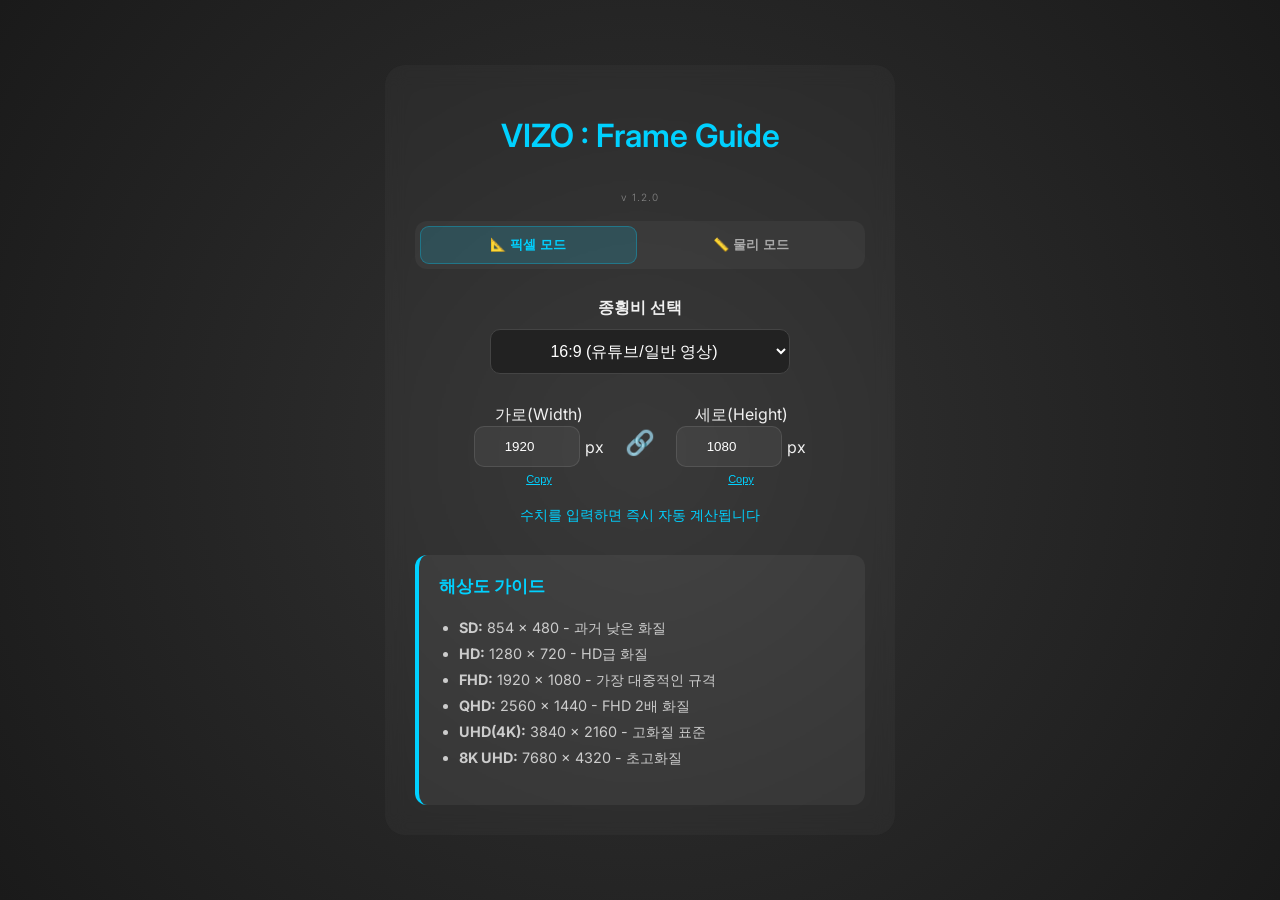
==== commit 5b67e407: "1.2.0 bug fix" ====
--- a/index.html
+++ b/index.html
@@ -307,7 +307,7 @@
             <!-- STEP 3: 목표 종횡비 -->
             <label class="title">③ 목표 종횡비 선택</label>
             <div class="phys-ratio-row">
-                <select id="physRatioSelect" onchange="physUpdateResult()">
+                <select id="physRatioSelect">
                     <option value="2.35">2.35 : 1 (시네마스코프)</option>
                     <option value="2.39">2.39 : 1 (아나모픽 와이드스크린)</option>
                     <option value="2.40">2.40 : 1 (최신 시네마 규격)</option>
@@ -401,6 +401,61 @@
 
     <script src="script.js"></script>
     <script>
+        /* ══════════════════════════════
+           PIXEL MODE (from script.js)
+        ══════════════════════════════ */
+        let lockStatus = true;
+        let savedRatio = 16 / 9;
+
+        window.addEventListener('load', function () {
+            document.getElementById('ent_w').value = 1920;
+            document.getElementById('ent_h').value = 1080;
+        });
+
+        function calculate(target) {
+            if (!lockStatus) return;
+            const entW = document.getElementById('ent_w');
+            const entH = document.getElementById('ent_h');
+            const combo = document.getElementById('ratioSelect');
+            let ratio = (combo.value === "Custom") ? savedRatio : parseFloat(combo.value);
+            if (target === 'h' && entW.value) {
+                entH.value = Math.round(entW.value / ratio);
+            } else if (target === 'w' && entH.value) {
+                entW.value = Math.round(entH.value * ratio);
+            }
+        }
+
+        function toggle() {
+            lockStatus = !lockStatus;
+            const btn   = document.getElementById('lockBtn');
+            const entW  = document.getElementById('ent_w');
+            const entH  = document.getElementById('ent_h');
+            if (lockStatus) {
+                btn.innerText = "🔗";
+                btn.style.color = "white";
+                if (entW.value && entH.value) savedRatio = entW.value / entH.value;
+            } else {
+                btn.innerText = "🔓";
+                btn.style.color = "#ff4757";
+                document.getElementById('ratioSelect').value = "Custom";
+            }
+        }
+
+        function onComboSelect() {
+            const combo = document.getElementById('ratioSelect');
+            if (combo.value !== "Custom") {
+                if (!lockStatus) toggle();
+                calculate('h');
+            }
+        }
+
+        function copyValue(id) {
+            const val = document.getElementById(id).value;
+            if (!val) return;
+            navigator.clipboard.writeText(val).then(() => {
+                alert("값이 복사되었습니다: " + val + "px");
+            });
+        }
         /* ══════════════════════════════
            TAB SWITCHER
         ══════════════════════════════ */
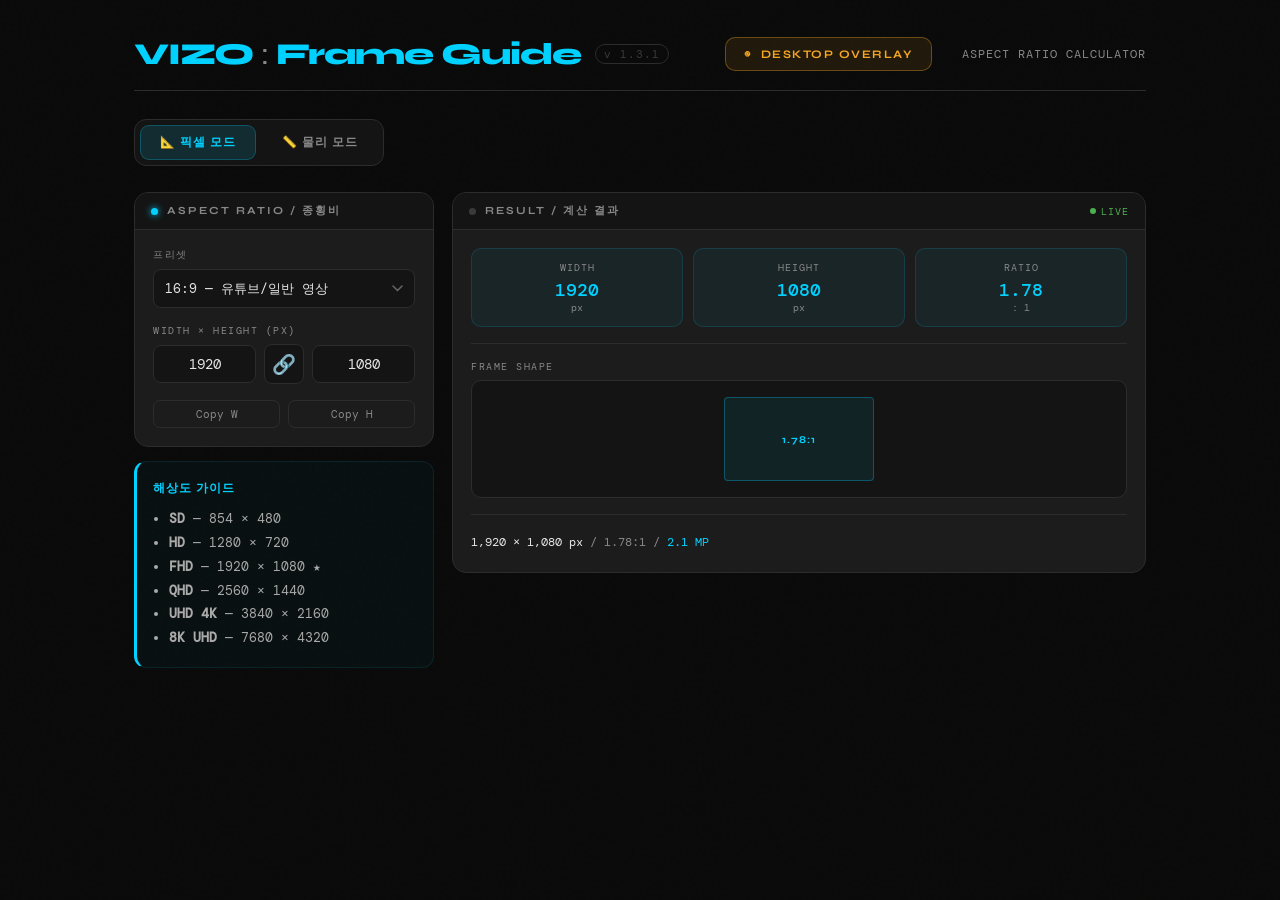
==== commit e18f7fda: "1.3.1 update Interface changes, added frame overlay" ====
--- a/index.html
+++ b/index.html
@@ -1,702 +1,767 @@
 <!DOCTYPE html>
 <html lang="ko">
 <head>
-    <meta charset="UTF-8">
-    <meta name="viewport" content="width=device-width, initial-scale=1.0">
-    <title>VIZO : Frame Guide</title>
-    <link rel="stylesheet" href="style.css">
-    <link rel="manifest" href="manifest.json">
-    <link rel="icon" type="image/png" href="icon.png">
-    <link rel="apple-touch-icon" href="icon.png">
-    <style>
-        /* ── Tab System ── */
-        .version-badge {
-            display: inline-block;
-            font-size: 10px;
-            color: #888;
-            letter-spacing: 1px;
-            margin-bottom: 18px;
-            font-weight: 300;
-        }
-
-        .tab-bar {
-            display: flex;
-            gap: 6px;
-            margin-bottom: 28px;
-            background: rgba(255,255,255,0.04);
-            padding: 5px;
-            border-radius: 12px;
-        }
-
-        .tab-btn {
-            flex: 1;
-            padding: 10px 12px;
-            border: none;
-            border-radius: 9px;
-            cursor: pointer;
-            font-size: 13px;
-            font-weight: 600;
-            font-family: 'Inter', sans-serif;
-            transition: all 0.25s ease;
-            background: transparent;
-            color: #aaa;
-            letter-spacing: 0.3px;
-        }
-
-        .tab-btn.active {
-            background: rgba(0, 209, 255, 0.15);
-            color: #00d1ff;
-            box-shadow: inset 0 0 0 1px rgba(0,209,255,0.3);
-        }
-
-        .tab-btn:not(.active):hover {
-            color: #ccc;
-            background: rgba(255,255,255,0.05);
-        }
-
-        .tab-panel { display: none; }
-        .tab-panel.active { display: block; }
-
-        /* ── Physics Mode ── (레이아웃은 픽셀 모드 클래스 재사용) */
-
-        /* Result panel */
-        .phys-result-panel {
-            background: rgba(0, 209, 255, 0.05);
-            border: 1px solid rgba(0, 209, 255, 0.15);
-            border-radius: 14px;
-            padding: 20px 18px;
-            margin-top: 4px;
-        }
-
-        .phys-result-label {
-            display: block;
-            font-weight: bold;
-            color: #f0f0f0;
-            margin-bottom: 14px;
-            margin-top: 0;
-        }
-
-        .phys-result-row {
-            display: flex;
-            justify-content: center;
-            align-items: center;
-            gap: 12px;
-        }
-
-        .phys-result-box {
-            display: flex;
-            flex-direction: column;
-            align-items: center;
-            gap: 4px;
-        }
-
-        .phys-result-box label {
-            font-size: inherit;
-            color: #f0f0f0;
-        }
-
-        .phys-result-val {
-            background: rgba(255,255,255,0.06);
-            border: 1px solid rgba(255,255,255,0.1);
-            border-radius: 10px;
-            padding: 10px 16px;
-            font-size: 20px;
-            font-weight: 600;
-            color: #00d1ff;
-            min-width: 90px;
-            text-align: center;
-            font-variant-numeric: tabular-nums;
-            cursor: pointer;
-            transition: background 0.2s;
-        }
-
-        .phys-result-val:hover {
-            background: rgba(0,209,255,0.1);
-        }
-
-        .phys-result-unit {
-            font-size: inherit;
-            color: #f0f0f0;
-        }
-
-        .phys-x-sep {
-            font-size: 18px;
-            color: #f0f0f0;
-            font-weight: 300;
-            padding-top: 14px;
-        }
-
-        .phys-copy-hint {
-            font-size: 14px;
-            color: #00d1ff; /* 픽셀 모드 .footer와 동일 */
-            margin-top: 12px;
-            text-align: center;
-        }
-
-        /* Tape guide visual */
-        .tape-visual {
-            margin-top: 20px;
-        }
-
-        .tape-visual-label {
-            display: block;
-            font-weight: bold;
-            margin-bottom: 10px;
-            color: #f0f0f0;
-        }
-
-        .tape-canvas-wrap {
-            position: relative;
-            width: 100%;
-            display: flex;
-            justify-content: center;
-        }
-
-        #tapeCanvas {
-            border-radius: 8px;
-            max-width: 100%;
-        }
-
-        .tape-empty {
-            width: 100%;
-            height: 120px;
-            border: 1px dashed rgba(255,255,255,0.15);
-            border-radius: 10px;
-            display: flex;
-            align-items: center;
-            justify-content: center;
-            color: #f0f0f0;
-            font-size: inherit;
-            text-align: center;
-        }
-
-        /* 여백 수치 박스 */
-        .margin-box {
-            flex-direction: column;
-            align-items: center;
-            gap: 3px;
-        }
-        .margin-label {
-            font-size: inherit;
-            color: #f0f0f0;
-        }
-        .margin-val {
-            background: rgba(255,255,255,0.06);
-            border: 1px solid rgba(255,255,255,0.12);
-            border-radius: 8px;
-            padding: 7px 14px;
-            font-size: 17px;
-            font-weight: 600;
-            color: #ffd080;
-            min-width: 70px;
-            text-align: center;
-            font-variant-numeric: tabular-nums;
-        }
-        .margin-unit {
-            font-size: inherit;
-            color: #f0f0f0;
-        }
-        /* copy flash */
-        @keyframes copyFlash {
-            0%   { background: rgba(0,209,255,0.3); }
-            100% { background: rgba(255,255,255,0.06); }
-        }
-        .phys-result-val.copied {
-            animation: copyFlash 0.4s ease;
-        }
-    </style>
+<meta charset="UTF-8">
+<meta name="viewport" content="width=device-width, initial-scale=1.0">
+<title>VIZO : Frame Guide</title>
+<link rel="manifest" href="manifest.json">
+<meta name="theme-color" content="#0a0a0a">
+<meta name="mobile-web-app-capable" content="yes">
+<meta name="apple-mobile-web-app-capable" content="yes">
+<meta name="apple-mobile-web-app-status-bar-style" content="black-translucent">
+<meta name="apple-mobile-web-app-title" content="VIZO Frame">
+<link rel="apple-touch-icon" href="icon.png">
+<link rel="icon" type="image/png" href="icon.png">
+<link rel="preconnect" href="https://fonts.googleapis.com">
+<link href="https://fonts.googleapis.com/css2?family=DM+Mono:wght@300;400;500&family=Syne:wght@400;600;700;800&display=swap" rel="stylesheet">
+<style>
+:root {
+    --black:   #0a0a0a;
+    --surface: #141414;
+    --card:    #1c1c1c;
+    --border:  #2c2c2c;
+    --muted:   #3a3a3a;
+    --text:    #e6e6e6;
+    --dim:     #888;
+    --cyan:    #00d1ff;
+    --amber:   #f5a623;
+    --red:     #ff4757;
+    --mono:    'DM Mono', monospace;
+    --display: 'Syne', sans-serif;
+}
+*, *::before, *::after { box-sizing: border-box; margin: 0; padding: 0; }
+html { overflow-x: hidden; }
+body { font-family: var(--mono); background: var(--black); color: var(--text); min-height: 100vh; overflow-x: hidden; }
+body::before {
+    content: ''; position: fixed; inset: 0; z-index: 0; pointer-events: none;
+    background-image: url("data:image/svg+xml,%3Csvg viewBox='0 0 256 256' xmlns='http://www.w3.org/2000/svg'%3E%3Cfilter id='n'%3E%3CfeTurbulence type='fractalNoise' baseFrequency='0.9' numOctaves='4' stitchTiles='stitch'/%3E%3C/filter%3E%3Crect width='100%25' height='100%25' filter='url(%23n)' opacity='0.04'/%3E%3C/svg%3E");
+    opacity: 0.35;
+}
+.app { position: relative; z-index: 1; max-width: 1060px; margin: 0 auto; padding: 36px 24px 80px; animation: fadeUp 0.45s ease both; }
+@keyframes fadeUp { from { opacity:0; transform:translateY(14px); } to { opacity:1; transform:translateY(0); } }
+
+/* HEADER */
+header { display: flex; align-items: center; gap: 14px; border-bottom: 1px solid var(--border); padding-bottom: 18px; margin-bottom: 28px; }
+.logo { font-family: var(--display); font-size: clamp(1.3rem,2.8vw,1.9rem); font-weight: 800; letter-spacing: -1px; color: var(--cyan); }
+.logo span { color: var(--dim); font-weight: 400; }
+.version { font-size: 0.68rem; color: var(--muted); border: 1px solid var(--border); padding: 2px 8px; border-radius: 20px; letter-spacing: 1px; }
+.header-sub { margin-left: auto; font-size: 0.72rem; color: var(--dim); letter-spacing: 1px; text-transform: uppercase; }
+
+/* TABS */
+.tab-bar { display: flex; gap: 6px; background: var(--surface); border: 1px solid var(--border); border-radius: 12px; padding: 5px; margin-bottom: 26px; width: fit-content; }
+.tab-btn { padding: 9px 20px; border: none; border-radius: 9px; font-family: var(--display); font-size: 0.75rem; font-weight: 700; letter-spacing: 1px; text-transform: uppercase; cursor: pointer; transition: all 0.2s; background: transparent; color: var(--dim); }
+.tab-btn.active { background: rgba(0,209,255,0.12); color: var(--cyan); box-shadow: inset 0 0 0 1px rgba(0,209,255,0.25); }
+.tab-btn:not(.active):hover { color: var(--text); background: rgba(255,255,255,0.04); }
+.tab-panel { display: none; }
+.tab-panel.active { display: block; }
+
+/* WORKSPACE */
+.workspace { display: grid; grid-template-columns: 300px 1fr; gap: 18px; align-items: start; }
+.col-left, .col-right { display: flex; flex-direction: column; gap: 14px; }
+
+/* PANEL */
+.panel { background: var(--card); border: 1px solid var(--border); border-radius: 14px; overflow: hidden; }
+.panel-header { background: var(--surface); border-bottom: 1px solid var(--border); padding: 11px 16px; display: flex; align-items: center; gap: 9px; }
+.panel-dot { width: 7px; height: 7px; border-radius: 50%; background: var(--cyan); box-shadow: 0 0 7px var(--cyan); flex-shrink: 0; }
+.panel-dot.amber { background: var(--amber); box-shadow: 0 0 7px var(--amber); }
+.panel-dot.dim   { background: var(--muted); box-shadow: none; }
+.panel-title { font-family: var(--display); font-size: 0.68rem; font-weight: 700; text-transform: uppercase; letter-spacing: 2px; color: var(--dim); }
+.panel-body { padding: 18px; }
+
+/* FIELDS */
+.field { margin-bottom: 16px; }
+.field:last-child { margin-bottom: 0; }
+.field-label { display: block; font-size: 0.65rem; color: var(--dim); text-transform: uppercase; letter-spacing: 1.5px; margin-bottom: 7px; }
+.step-label { display: flex; align-items: center; gap: 8px; font-size: 0.65rem; color: var(--dim); text-transform: uppercase; letter-spacing: 1.5px; margin-bottom: 7px; }
+.step-badge { background: rgba(0,209,255,0.1); color: var(--cyan); border: 1px solid rgba(0,209,255,0.2); border-radius: 20px; font-size: 0.6rem; padding: 1px 7px; font-family: var(--display); font-weight: 700; }
+
+select { width: 100%; max-width: 100%; background: var(--surface); border: 1px solid var(--border); border-radius: 8px; color: var(--text); font-family: var(--mono); font-size: 0.82rem; padding: 10px 30px 10px 11px; outline: none; cursor: pointer; transition: border-color 0.2s; appearance: none; background-image: url("data:image/svg+xml,%3Csvg xmlns='http://www.w3.org/2000/svg' width='11' height='7' viewBox='0 0 11 7'%3E%3Cpath d='M1 1l4.5 4.5L10 1' stroke='%23666' stroke-width='1.5' fill='none' stroke-linecap='round'/%3E%3C/svg%3E"); background-repeat: no-repeat; background-position: right 11px center; text-overflow: ellipsis; white-space: nowrap; overflow: hidden; }
+select:focus { border-color: var(--cyan); }
+select option { background: var(--card); }
+
+.num-pair { display: flex; align-items: center; gap: 8px; }
+.num-sep { color: var(--dim); font-size: 1rem; flex-shrink: 0; }
+input[type=number] { flex: 1; min-width: 0; width: 0; background: var(--surface); border: 1px solid var(--border); border-radius: 8px; color: var(--text); font-family: var(--mono); font-size: 0.88rem; padding: 9px 8px; text-align: center; outline: none; transition: border-color 0.2s; -moz-appearance: textfield; }
+input[type=number]::-webkit-outer-spin-button, input[type=number]::-webkit-inner-spin-button { -webkit-appearance: none; }
+input[type=number]:focus { border-color: var(--cyan); }
+input[type=number][readonly] { color: var(--dim); cursor: default; }
+
+.lock-btn { background: var(--surface); border: 1px solid var(--border); border-radius: 8px; font-size: 1.2rem; width: 40px; height: 40px; display: flex; align-items: center; justify-content: center; cursor: pointer; flex-shrink: 0; transition: border-color 0.2s; }
+.lock-btn:hover { border-color: var(--cyan); }
+
+.copy-row { display: flex; gap: 8px; margin-top: 10px; }
+.copy-btn { flex: 1; background: transparent; border: 1px solid var(--border); border-radius: 7px; color: var(--dim); font-family: var(--mono); font-size: 0.68rem; padding: 6px; cursor: pointer; transition: all 0.2s; text-align: center; }
+.copy-btn:hover { border-color: var(--cyan); color: var(--cyan); }
+
+.divider { height: 1px; background: var(--border); margin: 16px 0; }
+
+/* RESULT display */
+.result-display { display: flex; gap: 10px; margin-bottom: 0; }
+.result-box { flex: 1; background: rgba(0,209,255,0.05); border: 1px solid rgba(0,209,255,0.15); border-radius: 10px; padding: 12px 10px; text-align: center; }
+.result-box-label { font-size: 0.6rem; color: var(--dim); text-transform: uppercase; letter-spacing: 1px; margin-bottom: 5px; }
+.result-box-val { font-size: 1.1rem; font-weight: 500; color: var(--cyan); font-variant-numeric: tabular-nums; }
+.result-box-unit { font-size: 0.65rem; color: var(--dim); }
+
+/* INFO PANEL */
+.info-panel { background: rgba(0,209,255,0.03); border: 1px solid rgba(0,209,255,0.1); border-left: 3px solid var(--cyan); border-radius: 12px; padding: 16px; font-size: 0.8rem; color: #aaa; line-height: 1.7; }
+.info-panel h3 { font-family: var(--display); font-size: 0.75rem; font-weight: 700; color: var(--cyan); text-transform: uppercase; letter-spacing: 1px; margin-bottom: 10px; }
+.info-panel ul { padding-left: 16px; }
+.info-panel li { margin-bottom: 2px; }
+
+/* BUTTONS */
+.btn { width: 100%; padding: 12px; border: none; border-radius: 10px; font-family: var(--display); font-size: 0.75rem; font-weight: 700; letter-spacing: 1.5px; text-transform: uppercase; cursor: pointer; transition: all 0.2s; }
+.btn-cyan { background: rgba(0,209,255,0.12); border: 1px solid rgba(0,209,255,0.25); color: var(--cyan); }
+.btn-cyan:hover { background: rgba(0,209,255,0.2); box-shadow: 0 4px 16px rgba(0,209,255,0.15); }
+
+/* PHYSICS RESULT */
+.phys-result-panel { background: rgba(0,209,255,0.04); border: 1px solid rgba(0,209,255,0.15); border-radius: 12px; padding: 16px; }
+.phys-val-row { display: flex; align-items: center; gap: 10px; justify-content: center; margin-bottom: 14px; }
+.phys-val-box { display: flex; flex-direction: column; align-items: center; gap: 4px; }
+.phys-val-box-label { font-size: 0.65rem; color: var(--dim); text-transform: uppercase; letter-spacing: 1px; }
+.phys-val { background: rgba(255,255,255,0.05); border: 1px solid rgba(255,255,255,0.1); border-radius: 9px; padding: 9px 14px; font-size: 1.1rem; font-weight: 500; color: var(--cyan); min-width: 80px; text-align: center; cursor: pointer; transition: background 0.2s; font-variant-numeric: tabular-nums; }
+.phys-val:hover { background: rgba(0,209,255,0.1); }
+.phys-val-unit { font-size: 0.65rem; color: var(--dim); }
+.phys-x { font-size: 1rem; color: var(--dim); padding-top: 14px; }
+.margin-grid { display: grid; grid-template-columns: 1fr 1fr; gap: 8px; margin-top: 4px; }
+.margin-cell { background: rgba(255,255,255,0.04); border: 1px solid rgba(255,255,255,0.08); border-radius: 9px; padding: 10px; text-align: center; display: none; }
+.margin-cell.visible { display: block; }
+.margin-cell-label { font-size: 0.6rem; color: var(--dim); text-transform: uppercase; letter-spacing: 1px; margin-bottom: 5px; }
+.margin-cell-val { font-size: 1rem; font-weight: 500; color: #ffc26b; font-variant-numeric: tabular-nums; }
+.margin-cell-unit { font-size: 0.6rem; color: var(--dim); }
+.copy-hint { font-size: 0.68rem; color: var(--cyan); text-align: center; margin-top: 10px; }
+.tape-canvas-wrap { position: relative; width: 100%; display: flex; justify-content: center; }
+.tape-empty { width: 100%; height: 110px; border: 1px dashed var(--border); border-radius: 10px; display: flex; align-items: center; justify-content: center; color: var(--dim); font-size: 0.8rem; text-align: center; line-height: 1.6; }
+#tapeCanvas { border-radius: 8px; max-width: 100%; display: none; }
+
+@keyframes copyFlash { 0% { background: rgba(0,209,255,0.35); } 100% { background: rgba(255,255,255,0.05); } }
+.phys-val.copied { animation: copyFlash 0.4s ease; }
+
+/* LIVE BADGE */
+.live-badge { display: inline-flex; align-items: center; gap: 5px; font-size: 0.62rem; color: #4caf50; letter-spacing: 1px; text-transform: uppercase; }
+.live-dot { width: 6px; height: 6px; border-radius: 50%; background: #4caf50; animation: pulse 1.5s ease-in-out infinite; }
+@keyframes pulse { 0%,100%{ opacity:1; transform:scale(1); } 50%{ opacity:0.4; transform:scale(0.7); } }
+
+/* FRAME OVERLAY */
+#frameOverlay { display: none; position: fixed; inset: 0; z-index: 9999; background: #000; flex-direction: column; }
+#frameOverlay.active { display: flex; }
+#overlayBg { position: absolute; inset: 0; background: radial-gradient(ellipse at center, #1a1a2e 0%, #0a0a0a 100%); }
+#overlayCanvas { position: absolute; inset: 0; width: 100%; height: 100%; pointer-events: none; }
+.ov-hud { position: absolute; top: 0; left: 0; right: 0; height: 56px; background: rgba(0,0,0,0.85); border-bottom: 1px solid rgba(0,209,255,0.15); display: flex; align-items: center; gap: 10px; padding: 0 16px; z-index: 2; backdrop-filter: blur(10px); }
+.ov-ratio-label { font-family: var(--display); font-size: 1.05rem; font-weight: 700; color: var(--cyan); letter-spacing: 2px; position: absolute; left: 50%; transform: translateX(-50%); pointer-events: none; }
+.ov-select { background: rgba(255,255,255,0.06); border: 1px solid rgba(255,255,255,0.15); border-radius: 8px; color: #fff; font-family: var(--mono); font-size: 0.78rem; padding: 8px 28px 8px 10px; outline: none; appearance: none; background-image: url("data:image/svg+xml,%3Csvg xmlns='http://www.w3.org/2000/svg' width='11' height='7' viewBox='0 0 11 7'%3E%3Cpath d='M1 1l4.5 4.5L10 1' stroke='%23666' stroke-width='1.5' fill='none' stroke-linecap='round'/%3E%3C/svg%3E"); background-repeat: no-repeat; background-position: right 9px center; min-width: 200px; }
+.ov-color-chip { width: 36px; height: 36px; border-radius: 7px; border: 2px solid transparent; cursor: pointer; display: flex; align-items: center; justify-content: center; font-size: 0.55rem; font-weight: 700; letter-spacing: 0.5px; text-transform: uppercase; transition: border-color 0.2s; flex-shrink: 0; }
+.ov-color-chip.selected { border-color: rgba(255,255,255,0.8); }
+.ov-chip-black { background: rgba(0,0,0,0.8); color: rgba(255,255,255,0.5); }
+.ov-chip-green { background: rgba(0,140,50,0.5); color: #00e676; }
+.ov-center-chip { padding: 6px 12px; border-radius: 7px; border: 1px solid rgba(255,255,255,0.15); cursor: pointer; font-family: var(--mono); font-size: 0.65rem; font-weight: 700; color: rgba(255,255,255,0.4); background: rgba(255,255,255,0.05); transition: all 0.2s; flex-shrink: 0; letter-spacing: 0.5px; }
+.ov-center-chip.selected { border-color: rgba(0,209,255,0.5); color: var(--cyan); background: rgba(0,209,255,0.1); }
+.ov-close-btn { margin-left: auto; background: rgba(255,71,87,0.12); border: 1px solid rgba(255,71,87,0.3); border-radius: 8px; color: var(--red); font-family: var(--mono); font-size: 0.72rem; font-weight: 700; padding: 7px 14px; cursor: pointer; flex-shrink: 0; transition: background 0.2s; }
+.ov-close-btn:hover { background: rgba(255,71,87,0.25); }
+
+/* F11 토스트 */
+#f11Toast { position: fixed; top: 50%; left: 50%; transform: translate(-50%,-50%) scale(0.9); background: rgba(0,0,0,0.92); border: 1px solid rgba(0,209,255,0.3); border-radius: 16px; padding: 28px 40px; text-align: center; z-index: 10000; opacity: 0; pointer-events: none; transition: opacity 0.3s, transform 0.3s; backdrop-filter: blur(20px); }
+#f11Toast.show { opacity: 1; transform: translate(-50%,-50%) scale(1); }
+.f11-key { font-family: var(--display); font-size: 2rem; font-weight: 800; color: var(--cyan); letter-spacing: 3px; }
+.f11-msg { font-size: 0.8rem; color: var(--dim); margin-top: 8px; letter-spacing: 1px; }
+
+/* MOBILE */
+@media (max-width: 760px) {
+    .app { padding: 20px 14px 60px; }
+    header { flex-wrap: wrap; margin-bottom: 20px; }
+    .header-sub { display: none; }
+    .workspace { grid-template-columns: 1fr; }
+    .tab-bar { width: 100%; }
+    .tab-btn { padding: 9px 12px; font-size: 0.7rem; flex: 1; }
+}
+</style>
 </head>
 <body>
-    <div class="container">
-        <!-- Header -->
-        <h1 class="main-title">VIZO : Frame Guide</h1>
-        <span class="version-badge">v 1.2.0</span>
-
-        <!-- Tab Bar -->
-        <div class="tab-bar">
-            <button class="tab-btn active" onclick="switchTab('pixel')">📐 픽셀 모드</button>
-            <button class="tab-btn"        onclick="switchTab('phys')">📏 물리 모드</button>
-        </div>
-
-        <!-- ═══════════════════════════════ TAB 1: PIXEL MODE ═══════════════════════════════ -->
-        <div id="tab-pixel" class="tab-panel active">
-            <label class="title">종횡비 선택</label>
-            <select id="ratioSelect" onchange="onComboSelect()">
-                <option value="Custom">Custom (사용자 정의)</option>
-                <option value="1.7777777777777777" selected>16:9 (유튜브/일반 영상)</option>
-                <option value="2.1666666666666665">19.5:9 (스마트폰)</option>
-                <option value="1">1:1 (SNS 정사각형)</option>
-                <option value="1.3333333333333333">4:3 (고전 TV/사진)</option>
-                <option value="1.33">1.33 (디지털 시네마 표준)</option>
-                <option value="1.66">1.66 (유럽식 와이드스크린)</option>
-                <option value="1.77">1.77 (HDTV)</option>
-                <option value="1.85">1.85 (극장용 와이드스크린)</option>
-                <option value="2.35">2.35 (시네마스코프)</option>
-                <option value="2.39">2.39 (아나모픽 와이드스크린)</option>
-                <option value="2.40">2.40 (최신 시네마 규격)</option>
-            </select>
-
-            <div class="input-row">
-                <div class="input-field">
-                    <label>가로(Width)</label>
-                    <div class="input-wrapper">
-                        <input type="number" id="ent_w" placeholder="Width" onkeyup="calculate('h')">
-                        <span class="unit">px</span>
-                    </div>
-                    <button class="copy-btn" onclick="copyValue('ent_w')">Copy</button>
+<div class="app">
+
+    <header>
+        <div class="logo">VIZO <span>:</span> Frame Guide</div>
+        <div class="version">v 1.3.1</div>
+        <button onclick="openFrameOverlay()" style="margin-left:auto;padding:9px 18px;font-size:0.72rem;font-family:var(--display);font-weight:700;letter-spacing:1.5px;text-transform:uppercase;cursor:pointer;border-radius:10px;border:1px solid rgba(245,166,35,0.35);background:rgba(245,166,35,0.1);color:var(--amber);transition:all 0.2s;" onmouseover="this.style.background='rgba(245,166,35,0.2)'" onmouseout="this.style.background='rgba(245,166,35,0.1)'">◉ &nbsp;DESKTOP OVERLAY</button>
+        <div class="header-sub" style="margin-left:16px;">Aspect Ratio Calculator</div>
+    </header>
+
+    <div class="tab-bar">
+        <button class="tab-btn active" onclick="switchTab('pixel', this)">📐 픽셀 모드</button>
+        <button class="tab-btn"        onclick="switchTab('phys', this)">📏 물리 모드</button>
+    </div>
+
+    <!-- ═══ TAB 1: PIXEL ═══ -->
+    <div id="tab-pixel" class="tab-panel active">
+        <div class="workspace">
+            <div class="col-left">
+
+                <div class="panel">
+                    <div class="panel-header">
+                        <div class="panel-dot"></div>
+                        <div class="panel-title">Aspect Ratio / 종횡비</div>
+                    </div>
+                    <div class="panel-body">
+                        <div class="field">
+                            <label class="field-label">프리셋</label>
+                            <select id="ratioSelect" onchange="onComboSelect()">
+                                <option value="Custom">Custom (사용자 정의)</option>
+                                <option value="1.7777777777777777" selected>16:9 — 유튜브/일반 영상</option>
+                                <option value="2.1666666666666665">19.5:9 — 스마트폰</option>
+                                <option value="1">1:1 — SNS 정사각형</option>
+                                <option value="1.3333333333333333">4:3 — 고전 TV</option>
+                                <option value="1.85">1.85 — 극장용 와이드</option>
+                                <option value="2.35">2.35 — CinemaScope</option>
+                                <option value="2.39">2.39 — Anamorphic</option>
+                                <option value="2.40">2.40 — Modern Cinema</option>
+                            </select>
+                        </div>
+                        <div class="field">
+                            <label class="field-label">Width × Height (px)</label>
+                            <div class="num-pair">
+                                <input type="number" id="ent_w" placeholder="W" onkeyup="calculate('h')">
+                                <button class="lock-btn" id="lockBtn" onclick="toggle()">🔗</button>
+                                <input type="number" id="ent_h" placeholder="H" onkeyup="calculate('w')">
+                            </div>
+                        </div>
+                        <div class="copy-row">
+                            <button class="copy-btn" onclick="copyValue('ent_w', this)">Copy W</button>
+                            <button class="copy-btn" onclick="copyValue('ent_h', this)">Copy H</button>
+                        </div>
+                    </div>
                 </div>
 
-                <button id="lockBtn" onclick="toggle()">🔗</button>
-
-                <div class="input-field">
-                    <label>세로(Height)</label>
-                    <div class="input-wrapper">
-                        <input type="number" id="ent_h" placeholder="Height" onkeyup="calculate('w')">
-                        <span class="unit">px</span>
-                    </div>
-                    <button class="copy-btn" onclick="copyValue('ent_h')">Copy</button>
+                <div class="info-panel">
+                    <h3>해상도 가이드</h3>
+                    <ul>
+                        <li><strong>SD</strong> — 854 × 480</li>
+                        <li><strong>HD</strong> — 1280 × 720</li>
+                        <li><strong>FHD</strong> — 1920 × 1080 ★</li>
+                        <li><strong>QHD</strong> — 2560 × 1440</li>
+                        <li><strong>UHD 4K</strong> — 3840 × 2160</li>
+                        <li><strong>8K UHD</strong> — 7680 × 4320</li>
+                    </ul>
                 </div>
             </div>
 
-            <p class="footer">수치를 입력하면 즉시 자동 계산됩니다</p>
-
-            <div class="info-panel">
-                <h3>해상도 가이드</h3>
-                <ul>
-                    <li><strong>SD:</strong> 854 x 480 - 과거 낮은 화질</li>
-                    <li><strong>HD:</strong> 1280 x 720 - HD급 화질</li>
-                    <li><strong>FHD:</strong> 1920 x 1080 - 가장 대중적인 규격</li>
-                    <li><strong>QHD:</strong> 2560 x 1440 - FHD 2배 화질</li>
-                    <li><strong>UHD(4K):</strong> 3840 x 2160 - 고화질 표준</li>
-                    <li><strong>8K UHD:</strong> 7680 x 4320 - 초고화질</li>
-                </ul>
-            </div>
-        </div>
-
-        <!-- ═══════════════════════════════ TAB 2: PHYSICS MODE ═══════════════════════════════ -->
-        <div id="tab-phys" class="tab-panel">
-
-            <!-- STEP 1: 모니터 비율 -->
-            <label class="title">① 모니터 비율</label>
-            <div class="phys-ratio-row">
-                <select id="monitorRatioSelect" onchange="onMonitorRatioChange()">
-                    <option value="16/9" selected>16:9 (현장 표준)</option>
-                    <option value="custom">Custom (직접 입력)</option>
-                </select>
-            </div>
-
-            <!-- STEP 2: 모니터 실측 입력 -->
-            <label class="title">② 모니터 실측 가로 입력 (mm)</label>
-            <div class="input-row">
-                <div class="input-field">
-                    <label>가로(Width)</label>
-                    <div class="input-wrapper">
-                        <input type="number" id="phys_w" placeholder="ex) 160" oninput="onPhysWInput()">
-                        <span class="unit">mm</span>
+            <div class="col-right">
+                <div class="panel">
+                    <div class="panel-header">
+                        <div class="panel-dot dim"></div>
+                        <div class="panel-title">Result / 계산 결과</div>
+                        <div class="live-badge" style="margin-left:auto;"><div class="live-dot"></div>LIVE</div>
+                    </div>
+                    <div class="panel-body">
+                        <div class="result-display">
+                            <div class="result-box">
+                                <div class="result-box-label">Width</div>
+                                <div class="result-box-val" id="res_w">1920</div>
+                                <div class="result-box-unit">px</div>
+                            </div>
+                            <div class="result-box">
+                                <div class="result-box-label">Height</div>
+                                <div class="result-box-val" id="res_h">1080</div>
+                                <div class="result-box-unit">px</div>
+                            </div>
+                            <div class="result-box">
+                                <div class="result-box-label">Ratio</div>
+                                <div class="result-box-val" id="res_ratio">1.78</div>
+                                <div class="result-box-unit">: 1</div>
+                            </div>
+                        </div>
+
+                        <div class="divider"></div>
+
+                        <div style="margin-bottom:14px;">
+                            <label class="field-label">Frame Shape</label>
+                            <div style="background:var(--surface);border:1px solid var(--border);border-radius:10px;padding:16px;display:flex;justify-content:center;align-items:center;min-height:100px;">
+                                <div id="ratioVisualBox" style="background:rgba(0,209,255,0.08);border:1.5px solid rgba(0,209,255,0.3);border-radius:4px;transition:all 0.3s;display:flex;align-items:center;justify-content:center;">
+                                    <span id="ratioVisualLabel" style="font-size:0.65rem;color:var(--cyan);font-family:var(--display);font-weight:700;letter-spacing:1px;"></span>
+                                </div>
+                            </div>
+                        </div>
+
+                        <div class="divider"></div>
+
+                        <div style="font-size:0.75rem;color:var(--dim);line-height:1.9;" id="pixelNotes">
+                            수치를 입력하면 자동 계산됩니다.
+                        </div>
                     </div>
                 </div>
-                <div class="input-field" id="phys_h_field">
-                    <label>세로(Height)</label>
-                    <div class="input-wrapper">
-                        <input type="number" id="phys_h" placeholder="자동" oninput="onPhysHInput()" readonly>
-                        <span class="unit">mm</span>
-                    </div>
-                </div>
-            </div>
-
-            <!-- STEP 3: 목표 종횡비 -->
-            <label class="title">③ 목표 종횡비 선택</label>
-            <div class="phys-ratio-row">
-                <select id="physRatioSelect">
-                    <option value="2.35">2.35 : 1 (시네마스코프)</option>
-                    <option value="2.39">2.39 : 1 (아나모픽 와이드스크린)</option>
-                    <option value="2.40">2.40 : 1 (최신 시네마 규격)</option>
-                    <option value="1.85">1.85 : 1 (극장용 와이드스크린)</option>
-                    <option value="1.7777777777777777">16:9 — 1.78 : 1</option>
-                    <option value="1.66">1.66 : 1 (유럽식 와이드스크린)</option>
-                    <option value="1.3333333333333333">4:3 — 1.33 : 1</option>
-                    <option value="1">1 : 1 (정사각형)</option>
-                    <option value="custom_target">Custom (직접 입력)</option>
-                </select>
-            </div>
-            <!-- Custom 목표 종횡비 직접 입력 -->
-            <div id="customTargetRow" style="display:none; margin-bottom:30px;">
-                <label class="title">목표 비율 직접 입력 (가로 ÷ 세로)</label>
-                <input type="number" id="customRatioVal" placeholder="ex) 2.35" step="0.01"
-                       style="width:90px;" oninput="physUpdateResult()">
-            </div>
-
-            <!-- 결과값 -->
-            <div class="phys-result-panel">
-                <label class="title" style="margin-bottom:14px;">④ 테이프 마킹 결과</label>
-
-                <!-- 가이드 프레임 크기 -->
-                <label class="title">종횡비 적용 프레임 크기</label>
-                <div class="input-row" style="margin-bottom:20px;">
-                    <div class="input-field">
-                        <label>가로</label>
-                        <div class="phys-result-val" id="phys_res_w" onclick="physCopyResult('phys_res_w')">—</div>
-                        <span class="unit">mm</span>
-                    </div>
-                    <span class="phys-x-sep">×</span>
-                    <div class="input-field">
-                        <label>세로</label>
-                        <div class="phys-result-val" id="phys_res_h" onclick="physCopyResult('phys_res_h')">—</div>
-                        <span class="unit">mm</span>
-                    </div>
-                </div>
-
-                <!-- 구분선 -->
-                <div style="border-top:1px solid rgba(255,255,255,0.07);margin-bottom:16px;"></div>
-
-                <!-- 여백 수치 -->
-                <label class="title">테이프 위치 — 모니터 가장자리에서 안쪽으로</label>
-                <div class="input-row" style="flex-wrap:wrap; margin-bottom:0;">
-                    <div class="input-field margin-box" id="box_top" style="display:none;">
-                        <label>상단</label>
-                        <div class="margin-val" id="val_top">—</div>
-                        <span class="unit">mm</span>
-                    </div>
-                    <div class="input-field margin-box" id="box_bot" style="display:none;">
-                        <label>하단</label>
-                        <div class="margin-val" id="val_bot">—</div>
-                        <span class="unit">mm</span>
-                    </div>
-                    <div class="input-field margin-box" id="box_left" style="display:none;">
-                        <label>좌측</label>
-                        <div class="margin-val" id="val_left">—</div>
-                        <span class="unit">mm</span>
-                    </div>
-                    <div class="input-field margin-box" id="box_right" style="display:none;">
-                        <label>우측</label>
-                        <div class="margin-val" id="val_right">—</div>
-                        <span class="unit">mm</span>
-                    </div>
-                    <span id="marginPlaceholder">수치 입력 후 표시됩니다</span>
-                </div>
-
-                <p class="phys-copy-hint">결과값 클릭 시 복사됩니다</p>
-            </div>
-
-            <!-- 테이프 시각화 -->
-            <div class="tape-visual">
-                <label class="title">테이프 마킹 시뮬레이션</label>
-                <div class="tape-canvas-wrap">
-                    <div class="tape-empty" id="tapeEmpty">모니터 크기와 종횡비를 입력하면<br>마킹 위치가 표시됩니다</div>
-                    <canvas id="tapeCanvas" style="display:none;"></canvas>
-                </div>
-            </div>
-
-            <div class="info-panel" style="margin-top:20px;">
-                <h3>📼 물리 모드 사용법</h3>
-                <ul>
-                    <li>① 모니터 비율 — 대부분의 현장 모니터는 <strong>16:9</strong> 고정</li>
-                    <li>② 모니터 가로 실측값(mm)을 입력하면 세로는 자동 계산</li>
-                    <li>③ 목표 종횡비 선택 (예: 2.35:1 시네마스코프)</li>
-                    <li>④ 결과에서 <strong>상단/하단 여백</strong>을 확인 후 해당 위치에 테이프를 붙이세요</li>
-                </ul>
             </div>
         </div>
     </div>
 
-    <script src="script.js"></script>
-    <script>
-        /* ══════════════════════════════
-           PIXEL MODE (from script.js)
-        ══════════════════════════════ */
-        let lockStatus = true;
-        let savedRatio = 16 / 9;
-
-        window.addEventListener('load', function () {
-            document.getElementById('ent_w').value = 1920;
-            document.getElementById('ent_h').value = 1080;
-        });
-
-        function calculate(target) {
-            if (!lockStatus) return;
-            const entW = document.getElementById('ent_w');
-            const entH = document.getElementById('ent_h');
-            const combo = document.getElementById('ratioSelect');
-            let ratio = (combo.value === "Custom") ? savedRatio : parseFloat(combo.value);
-            if (target === 'h' && entW.value) {
-                entH.value = Math.round(entW.value / ratio);
-            } else if (target === 'w' && entH.value) {
-                entW.value = Math.round(entH.value * ratio);
-            }
+    <!-- ═══ TAB 2: PHYSICS ═══ -->
+    <div id="tab-phys" class="tab-panel">
+        <div class="workspace">
+
+            <!-- 좌측: Monitor 설정 + Result 수치 -->
+            <div class="col-left">
+                <!-- MONITOR 설정 -->
+                <div class="panel">
+                    <div class="panel-header">
+                        <div class="panel-dot"></div>
+                        <div class="panel-title">Monitor / 모니터 설정</div>
+                    </div>
+                    <div class="panel-body">
+                        <div class="field">
+                            <label class="step-label"><span class="step-badge">①</span>모니터 비율</label>
+                            <select id="monitorRatioSelect" onchange="onMonitorRatioChange()">
+                                <option value="16/9" selected>16:9 (현장 표준)</option>
+                                <option value="custom">Custom (직접 입력)</option>
+                            </select>
+                        </div>
+                        <div class="field">
+                            <label class="step-label"><span class="step-badge">②</span>실측 크기 (mm)</label>
+                            <div class="num-pair">
+                                <input type="number" id="phys_w" placeholder="가로 ex) 527" oninput="onPhysWInput()">
+                                <span class="num-sep">×</span>
+                                <input type="number" id="phys_h" placeholder="세로 ex) 297" oninput="onPhysHInput()">
+                            </div>
+                        </div>
+                        <div class="field">
+                            <label class="step-label"><span class="step-badge">③</span>목표 종횡비</label>
+                            <select id="physRatioSelect" onchange="onPhysRatioSelectChange()">
+                                <option value="2.35">2.35 : 1 — CinemaScope</option>
+                                <option value="2.39">2.39 : 1 — Anamorphic</option>
+                                <option value="2.40">2.40 : 1 — Modern Cinema</option>
+                                <option value="1.85">1.85 : 1 — VistaVision</option>
+                                <option value="1.7777777777777777">16:9 — 1.78 : 1</option>
+                                <option value="1.3333333333333333">4:3 — 1.33 : 1</option>
+                                <option value="1">1 : 1 — Square</option>
+                                <option value="custom_target">Custom (직접 입력)</option>
+                            </select>
+                            <div id="customTargetRow" style="display:none;margin-top:8px;">
+                                <input type="number" id="customRatioVal" placeholder="ex) 2.35" step="0.01"
+                                    style="width:100%;text-align:left;padding-left:12px;" oninput="physUpdateResult()">
+                            </div>
+                        </div>
+                    </div>
+                </div>
+
+                <!-- RESULT 수치 -->
+                <div class="panel">
+                    <div class="panel-header">
+                        <div class="panel-dot amber"></div>
+                        <div class="panel-title">Result / 테이프 마킹</div>
+                        <div class="live-badge" style="margin-left:auto;"><div class="live-dot"></div>LIVE</div>
+                    </div>
+                    <div class="panel-body">
+                        <label class="step-label" style="margin-bottom:10px;"><span class="step-badge">④</span>가이드 프레임 크기</label>
+                        <div class="phys-result-panel">
+                            <div class="phys-val-row">
+                                <div class="phys-val-box">
+                                    <div class="phys-val-box-label">Width</div>
+                                    <div class="phys-val" id="phys_res_w" onclick="physCopyResult('phys_res_w')">—</div>
+                                    <div class="phys-val-unit">mm</div>
+                                </div>
+                                <div class="phys-x">×</div>
+                                <div class="phys-val-box">
+                                    <div class="phys-val-box-label">Height</div>
+                                    <div class="phys-val" id="phys_res_h" onclick="physCopyResult('phys_res_h')">—</div>
+                                    <div class="phys-val-unit">mm</div>
+                                </div>
+                            </div>
+                            <div class="divider"></div>
+                            <label class="field-label" style="margin-bottom:10px;">테이프 위치 (가장자리에서 안쪽으로)</label>
+                            <div class="margin-grid">
+                                <div class="margin-cell" id="box_top"><div class="margin-cell-label">상단 Top</div><div class="margin-cell-val" id="val_top">—</div><div class="margin-cell-unit">mm</div></div>
+                                <div class="margin-cell" id="box_bot"><div class="margin-cell-label">하단 Bottom</div><div class="margin-cell-val" id="val_bot">—</div><div class="margin-cell-unit">mm</div></div>
+                                <div class="margin-cell" id="box_left"><div class="margin-cell-label">좌측 Left</div><div class="margin-cell-val" id="val_left">—</div><div class="margin-cell-unit">mm</div></div>
+                                <div class="margin-cell" id="box_right"><div class="margin-cell-label">우측 Right</div><div class="margin-cell-val" id="val_right">—</div><div class="margin-cell-unit">mm</div></div>
+                            </div>
+                            <div id="marginPlaceholder" style="font-size:0.78rem;color:var(--dim);text-align:center;padding:10px 0;">수치 입력 후 표시됩니다</div>
+                            <div class="copy-hint">결과값 클릭 시 복사됩니다</div>
+                        </div>
+                    </div>
+                </div>
+            </div>
+
+            <!-- 우측: 시뮬레이션(크게) + 사용법(하단) -->
+            <div class="col-right">
+                <!-- SIMULATION -->
+                <div class="panel" style="flex:1;">
+                    <div class="panel-header">
+                        <div class="panel-dot"></div>
+                        <div class="panel-title">Simulation / 테이프 마킹 시뮬레이션</div>
+                    </div>
+                    <div class="panel-body">
+                        <div class="tape-canvas-wrap" style="min-height:260px;">
+                            <div class="tape-empty" id="tapeEmpty">모니터 크기와 종횡비를 입력하면<br>마킹 위치가 표시됩니다</div>
+                            <canvas id="tapeCanvas"></canvas>
+                        </div>
+                    </div>
+                </div>
+
+                <!-- 사용법 -->
+                <div class="info-panel">
+                    <h3>📼 물리 모드 사용법</h3>
+                    <ul>
+                        <li>① 모니터 비율 선택  (대부분 <strong>16:9</strong>)</li>
+                        <li>② 가로 실측값(mm) 입력  →  세로 자동 계산</li>
+                        <li>③ 목표 종횡비 선택</li>
+                        <li>④ 여백 수치 확인 후 테이프를 붙이세요</li>
+                    </ul>
+                </div>
+            </div>
+
+        </div>
+    </div>
+</div>
+
+<!-- F11 TOAST -->
+<div id="f11Toast">
+    <div class="f11-key">F11</div>
+    <div class="f11-msg">전체화면으로 전환하면 더 정확합니다</div>
+</div>
+
+<!-- FRAME OVERLAY -->
+<div id="frameOverlay">
+    <div id="overlayBg"></div>
+    <canvas id="overlayCanvas"></canvas>
+    <div class="ov-hud">
+        <select class="ov-select" id="ovRatioSelect" onchange="ovUpdateRatio()">
+            <option value="1.7777">16:9 — Standard</option>
+            <option value="1.85">1.85 — VistaVision</option>
+            <option value="2.35" selected>2.35 — CinemaScope</option>
+            <option value="2.39">2.39 — Anamorphic</option>
+            <option value="2.40">2.40 — Modern Cinema</option>
+            <option value="1.333">4:3 — Classic</option>
+            <option value="1">1:1 — Square</option>
+        </select>
+        <div class="ov-color-chip ov-chip-black selected" id="ovChipBlack" onclick="ovSetColor('black')">BLK</div>
+        <div class="ov-color-chip ov-chip-green" id="ovChipGreen" onclick="ovSetColor('green')">GRN</div>
+        <div class="ov-center-chip selected" id="ovCenterDark"  onclick="ovSetCenter('dark')">■ 어둡게</div>
+        <div class="ov-center-chip"          id="ovCenterLight" onclick="ovSetCenter('light')">□ 밝게</div>
+        <div class="ov-ratio-label" id="ovRatioLabel">2.35</div>
+        <button class="ov-close-btn" onclick="closeFrameOverlay()">✕ Close [Esc]</button>
+    </div>
+</div>
+
+<script>
+/* ═══ PIXEL MODE ═══ */
+let lockStatus = true;
+let savedRatio = 16 / 9;
+
+window.addEventListener('load', function () {
+    document.getElementById('ent_w').value = 1920;
+    document.getElementById('ent_h').value = 1080;
+    updatePixelResult();
+});
+
+function calculate(target) {
+    if (!lockStatus) return;
+    const entW  = document.getElementById('ent_w');
+    const entH  = document.getElementById('ent_h');
+    const combo = document.getElementById('ratioSelect');
+    let ratio   = (combo.value === 'Custom') ? savedRatio : parseFloat(combo.value);
+    if (target === 'h' && entW.value) entH.value = Math.round(entW.value / ratio);
+    else if (target === 'w' && entH.value) entW.value = Math.round(entH.value * ratio);
+    updatePixelResult();
+}
+
+function toggle() {
+    lockStatus = !lockStatus;
+    const btn  = document.getElementById('lockBtn');
+    const entW = document.getElementById('ent_w');
+    const entH = document.getElementById('ent_h');
+    if (lockStatus) {
+        btn.textContent = '🔗'; btn.style.borderColor = '';
+        if (entW.value && entH.value) savedRatio = entW.value / entH.value;
+    } else {
+        btn.textContent = '🔓'; btn.style.borderColor = 'var(--red)';
+        document.getElementById('ratioSelect').value = 'Custom';
+    }
+    updatePixelResult();
+}
+
+function onComboSelect() {
+    const combo = document.getElementById('ratioSelect');
+    if (combo.value !== 'Custom') {
+        if (!lockStatus) toggle();
+        calculate('h');
+    }
+}
+
+function copyValue(id, btn) {
+    const val = document.getElementById(id).value;
+    if (!val) return;
+    navigator.clipboard.writeText(val).then(() => {
+        const orig = btn.textContent;
+        btn.textContent = '✓'; btn.style.color = 'var(--cyan)'; btn.style.borderColor = 'var(--cyan)';
+        setTimeout(() => { btn.textContent = orig; btn.style.color = ''; btn.style.borderColor = ''; }, 1200);
+    });
+}
+
+function updatePixelResult() {
+    const w = parseInt(document.getElementById('ent_w').value) || 0;
+    const h = parseInt(document.getElementById('ent_h').value) || 0;
+    document.getElementById('res_w').textContent = w || '—';
+    document.getElementById('res_h').textContent = h || '—';
+    const ratio = h ? (w / h).toFixed(2) : '—';
+    document.getElementById('res_ratio').textContent = ratio;
+    const box = document.getElementById('ratioVisualBox');
+    const lbl = document.getElementById('ratioVisualLabel');
+    if (w && h) {
+        const r = w / h;
+        const maxW = 150, maxH = 90;
+        let bw, bh;
+        if (r >= 1) { bw = maxW; bh = Math.round(maxW / r); } else { bh = maxH; bw = Math.round(maxH * r); }
+        bh = Math.max(bh, 22);
+        box.style.width = bw + 'px'; box.style.height = bh + 'px';
+        lbl.textContent = ratio + ':1';
+        const mp = ((w * h) / 1_000_000).toFixed(1);
+        document.getElementById('pixelNotes').innerHTML =
+            `<span style="color:var(--text)">${w.toLocaleString()} × ${h.toLocaleString()} px</span>&nbsp;/&nbsp;${ratio}:1&nbsp;/&nbsp;<span style="color:var(--cyan)">${mp} MP</span>`;
+    }
+}
+
+/* ═══ TAB ═══ */
+function switchTab(name, btn) {
+    document.querySelectorAll('.tab-panel').forEach(p => p.classList.remove('active'));
+    document.querySelectorAll('.tab-btn').forEach(b => b.classList.remove('active'));
+    document.getElementById('tab-' + name).classList.add('active');
+    btn.classList.add('active');
+}
+
+/* ═══ PHYSICS MODE ═══ */
+function onMonitorRatioChange() {
+    const sel = document.getElementById('monitorRatioSelect');
+    const hInput = document.getElementById('phys_h');
+    const wInput = document.getElementById('phys_w');
+    if (sel.value === 'custom') {
+        hInput.placeholder = '세로 ex) 297'; hInput.value = '';
+    } else {
+        hInput.placeholder = '세로 ex) 297';
+        if (wInput.value) hInput.value = Math.round(wInput.value / (16/9) * 10) / 10;
+    }
+    physUpdateResult();
+}
+
+function onPhysWInput() {
+    const sel = document.getElementById('monitorRatioSelect');
+    const w = document.getElementById('phys_w');
+    const h = document.getElementById('phys_h');
+    if (sel.value === '16/9' && w.value) h.value = Math.round(w.value / (16/9) * 10) / 10;
+    physUpdateResult();
+}
+
+function onPhysHInput() {
+    const sel = document.getElementById('monitorRatioSelect');
+    const w = document.getElementById('phys_w');
+    const h = document.getElementById('phys_h');
+    if (sel.value === '16/9' && h.value) w.value = Math.round(h.value * (16/9) * 10) / 10;
+    physUpdateResult();
+}
+
+function onPhysRatioSelectChange() {
+    const sel = document.getElementById('physRatioSelect');
+    document.getElementById('customTargetRow').style.display = sel.value === 'custom_target' ? 'block' : 'none';
+    physUpdateResult();
+}
+
+function getTargetRatio() {
+    const sel = document.getElementById('physRatioSelect');
+    if (sel.value === 'custom_target') {
+        const v = parseFloat(document.getElementById('customRatioVal').value);
+        return isNaN(v) ? null : v;
+    }
+    return parseFloat(sel.value);
+}
+
+function physUpdateResult() {
+    const monW = parseFloat(document.getElementById('phys_w').value);
+    const monH = parseFloat(document.getElementById('phys_h').value);
+    const resW = document.getElementById('phys_res_w');
+    const resH = document.getElementById('phys_res_h');
+    if (!monW || !monH) { resW.textContent = '—'; resH.textContent = '—'; hideTapeCanvas(); return; }
+    const targetRatio = getTargetRatio();
+    if (!targetRatio)  { resW.textContent = '—'; resH.textContent = '—'; hideTapeCanvas(); return; }
+
+    const monRatio = monW / monH;
+    let guideW, guideH;
+    if (targetRatio <= monRatio) { guideH = monH; guideW = Math.round(monH * targetRatio * 100) / 100; }
+    else { guideW = monW; guideH = Math.round(monW / targetRatio * 100) / 100; }
+    resW.textContent = guideW; resH.textContent = guideH;
+
+    const marginTB = Math.round((monH - guideH) / 2 * 100) / 100;
+    const marginLR = Math.round((monW - guideW) / 2 * 100) / 100;
+    document.getElementById('marginPlaceholder').style.display = 'none';
+
+    const showCell = (id, valId, val) => {
+        const cell = document.getElementById(id);
+        if (val > 0) { cell.classList.add('visible'); document.getElementById(valId).textContent = val; }
+        else cell.classList.remove('visible');
+    };
+    showCell('box_top','val_top',marginTB); showCell('box_bot','val_bot',marginTB);
+    showCell('box_left','val_left',marginLR); showCell('box_right','val_right',marginLR);
+    drawTapeCanvas(monW, monH, guideW, guideH);
+}
+
+function hideTapeCanvas() {
+    document.getElementById('tapeCanvas').style.display = 'none';
+    document.getElementById('tapeEmpty').style.display  = 'flex';
+    ['box_top','box_bot','box_left','box_right'].forEach(id => document.getElementById(id).classList.remove('visible'));
+    document.getElementById('marginPlaceholder').style.display = 'block';
+}
+
+function drawTapeCanvas(monW, monH, guideW, guideH) {
+    const canvas = document.getElementById('tapeCanvas');
+    const empty  = document.getElementById('tapeEmpty');
+    const maxW   = Math.min(400, canvas.parentElement.clientWidth - 10);
+    const scale  = maxW / monW;
+    canvas.width = monW * scale; canvas.height = monH * scale;
+    canvas.style.display = 'block'; empty.style.display = 'none';
+
+    const ctx = canvas.getContext('2d');
+    const cW = canvas.width, cH = canvas.height;
+    const gW = guideW * scale, gH = guideH * scale;
+    const ox = (cW - gW) / 2, oy = (cH - gH) / 2;
+
+    ctx.clearRect(0,0,cW,cH);
+    ctx.fillStyle = '#161616';
+    ctx.beginPath(); roundRect(ctx,0,0,cW,cH,8); ctx.fill();
+    ctx.strokeStyle = 'rgba(255,255,255,0.03)'; ctx.lineWidth = 0.5;
+    for (let x=0;x<cW;x+=18){ctx.beginPath();ctx.moveTo(x,0);ctx.lineTo(x,cH);ctx.stroke();}
+    for (let y=0;y<cH;y+=18){ctx.beginPath();ctx.moveTo(0,y);ctx.lineTo(cW,y);ctx.stroke();}
+
+    ctx.fillStyle = 'rgba(0,0,0,0.55)';
+    if (oy > 0) { ctx.fillRect(0,0,cW,oy); ctx.fillRect(0,oy+gH,cW,oy); }
+    if (ox > 0) { ctx.fillRect(0,oy,ox,gH); ctx.fillRect(ox+gW,oy,ox,gH); }
+    ctx.fillStyle = 'rgba(0,209,255,0.05)'; ctx.fillRect(ox,oy,gW,gH);
+    ctx.strokeStyle = '#00d1ff'; ctx.lineWidth = 1.8;
+    ctx.setLineDash([6,3]); ctx.strokeRect(ox,oy,gW,gH); ctx.setLineDash([]);
+
+    const cl = 10; ctx.strokeStyle = '#fff'; ctx.lineWidth = 2;
+    [[ox,oy,1,1],[ox+gW,oy,-1,1],[ox,oy+gH,1,-1],[ox+gW,oy+gH,-1,-1]].forEach(([cx,cy,dx,dy]) => {
+        ctx.beginPath(); ctx.moveTo(cx+dx*cl,cy); ctx.lineTo(cx,cy); ctx.lineTo(cx,cy+dy*cl); ctx.stroke();
+    });
+    ctx.fillStyle = 'rgba(0,0,0,0.7)'; ctx.fillRect(ox+gW/2-42,oy+gH/2-11,84,22);
+    ctx.fillStyle = '#00d1ff'; ctx.font = 'bold 10px DM Mono, monospace';
+    ctx.textAlign = 'center'; ctx.textBaseline = 'middle';
+    ctx.fillText(guideW+' × '+guideH+' mm', ox+gW/2, oy+gH/2);
+}
+
+function roundRect(ctx,x,y,w,h,r){
+    ctx.moveTo(x+r,y);ctx.lineTo(x+w-r,y);ctx.quadraticCurveTo(x+w,y,x+w,y+r);
+    ctx.lineTo(x+w,y+h-r);ctx.quadraticCurveTo(x+w,y+h,x+w-r,y+h);
+    ctx.lineTo(x+r,y+h);ctx.quadraticCurveTo(x,y+h,x,y+h-r);
+    ctx.lineTo(x,y+r);ctx.quadraticCurveTo(x,y,x+r,y);ctx.closePath();
+}
+
+function physCopyResult(id) {
+    const el = document.getElementById(id); const val = el.textContent;
+    if (val === '—') return;
+    navigator.clipboard.writeText(val+'mm').then(() => {
+        el.classList.remove('copied'); void el.offsetWidth; el.classList.add('copied');
+    });
+}
+
+/* ═══ FRAME OVERLAY ═══ */
+let ovColor = 'black', ovCenter = 'dark', ovAnimId = null;
+
+function openFrameOverlay() {
+    // 항상 2.35로 시작
+    document.getElementById('ovRatioSelect').value = '2.35';
+    document.getElementById('ovRatioLabel').textContent = '2.35';
+    document.getElementById('frameOverlay').classList.add('active');
+    showF11Toast();
+    ovDrawLoop();
+    document.addEventListener('keydown', ovKeyHandler);
+}
+
+function showF11Toast() {
+    const t = document.getElementById('f11Toast');
+    t.classList.add('show');
+    setTimeout(() => t.classList.remove('show'), 2800);
+}
+
+function ovKeyHandler(e) {
+    if (e.key === 'Escape') closeFrameOverlay();
+}
+
+function closeFrameOverlay() {
+    if (ovAnimId) { cancelAnimationFrame(ovAnimId); ovAnimId = null; }
+    document.getElementById('frameOverlay').classList.remove('active');
+    document.removeEventListener('keydown', ovKeyHandler);
+}
+
+function ovSetColor(color) {
+    ovColor = color;
+    document.getElementById('ovChipBlack').classList.toggle('selected', color === 'black');
+    document.getElementById('ovChipGreen').classList.toggle('selected', color === 'green');
+}
+
+function ovSetCenter(mode) {
+    ovCenter = mode;
+    document.getElementById('ovCenterDark').classList.toggle('selected',  mode === 'dark');
+    document.getElementById('ovCenterLight').classList.toggle('selected', mode === 'light');
+}
+
+function ovUpdateRatio() {
+    const sel = document.getElementById('ovRatioSelect');
+    const label = sel.options[sel.selectedIndex].text.split('—')[0].trim();
+    document.getElementById('ovRatioLabel').textContent = label;
+}
+
+function ovDrawLoop() {
+    if (ovAnimId) cancelAnimationFrame(ovAnimId);
+    const canvas = document.getElementById('overlayCanvas');
+    const ctx = canvas.getContext('2d');
+    const draw = () => {
+        const dW = window.innerWidth, dH = window.innerHeight;
+        canvas.width = dW; canvas.height = dH;
+        ctx.clearRect(0, 0, dW, dH);
+        const ratio = parseFloat(document.getElementById('ovRatioSelect').value) || 2.35;
+
+        // 바 색상
+        const fill = ovColor === 'green' ? 'rgba(0,100,30,0.88)' : 'rgba(0,0,0,0.88)';
+        ctx.fillStyle = fill;
+
+        let bx = 0, by = 0, bw = dW, bh = dH; // 중앙 영역 좌표
+        const targetH = dW / ratio;
+        if (targetH <= dH) {
+            const barH = (dH - targetH) / 2;
+            ctx.fillRect(0, 0, dW, barH);
+            ctx.fillRect(0, dH - barH, dW, barH + 1);
+            by = barH; bh = targetH;
+            ovDrawCorners(ctx, 0, barH, dW, targetH);
+        } else {
+            const targetW = dH * ratio;
+            const barW = (dW - targetW) / 2;
+            ctx.fillRect(0, 0, barW + 1, dH);
+            ctx.fillRect(dW - barW, 0, barW + 1, dH);
+            bx = barW; bw = targetW;
+            ovDrawCorners(ctx, barW, 0, targetW, dH);
         }
 
-        function toggle() {
-            lockStatus = !lockStatus;
-            const btn   = document.getElementById('lockBtn');
-            const entW  = document.getElementById('ent_w');
-            const entH  = document.getElementById('ent_h');
-            if (lockStatus) {
-                btn.innerText = "🔗";
-                btn.style.color = "white";
-                if (entW.value && entH.value) savedRatio = entW.value / entH.value;
-            } else {
-                btn.innerText = "🔓";
-                btn.style.color = "#ff4757";
-                document.getElementById('ratioSelect').value = "Custom";
-            }
+        // 중앙 영역 밝기
+        if (ovCenter === 'light') {
+            ctx.fillStyle = 'rgba(255,255,255,0.18)';
+            ctx.fillRect(bx, by, bw, bh);
         }
 
-        function onComboSelect() {
-            const combo = document.getElementById('ratioSelect');
-            if (combo.value !== "Custom") {
-                if (!lockStatus) toggle();
-                calculate('h');
-            }
-        }
-
-        function copyValue(id) {
-            const val = document.getElementById(id).value;
-            if (!val) return;
-            navigator.clipboard.writeText(val).then(() => {
-                alert("값이 복사되었습니다: " + val + "px");
-            });
-        }
-        /* ══════════════════════════════
-           TAB SWITCHER
-        ══════════════════════════════ */
-        function switchTab(name) {
-            document.querySelectorAll('.tab-panel').forEach(p => p.classList.remove('active'));
-            document.querySelectorAll('.tab-btn').forEach(b => b.classList.remove('active'));
-            document.getElementById('tab-' + name).classList.add('active');
-            event.currentTarget.classList.add('active');
-        }
-
-        /* ══════════════════════════════
-           PHYSICS MODE
-        ══════════════════════════════ */
-
-        // ── 모니터 비율 변경 ──
-        function onMonitorRatioChange() {
-            const sel = document.getElementById('monitorRatioSelect');
-            const hInput = document.getElementById('phys_h');
-            const wInput = document.getElementById('phys_w');
-
-            if (sel.value === 'custom') {
-                // Custom: 세로 직접 입력 가능
-                hInput.removeAttribute('readonly');
-                hInput.placeholder = 'ex) 90';
-                hInput.value = '';
-                // 세로 필드 항상 표시 (이미 표시 중)
-            } else {
-                // 16:9 고정: 세로 자동 계산
-                hInput.setAttribute('readonly', true);
-                hInput.placeholder = '자동';
-                if (wInput.value) {
-                    hInput.value = Math.round(wInput.value / (16/9) * 10) / 10;
-                }
-            }
-            physUpdateResult();
-        }
-
-        // ── 가로 입력 시 ──
-        function onPhysWInput() {
-            const sel = document.getElementById('monitorRatioSelect');
-            const wInput = document.getElementById('phys_w');
-            const hInput = document.getElementById('phys_h');
-
-            if (sel.value === '16/9') {
-                // 16:9 고정이면 세로 자동 계산
-                hInput.value = wInput.value
-                    ? Math.round(wInput.value / (16/9) * 10) / 10
-                    : '';
-            }
-            physUpdateResult();
-        }
-
-        // ── 세로 입력 시 (Custom 전용) ──
-        function onPhysHInput() {
-            physUpdateResult();
-        }
-
-        // ── 목표 종횡비 드롭다운 ──
-        function onPhysRatioSelectChange() {
-            const sel = document.getElementById('physRatioSelect');
-            const customRow = document.getElementById('customTargetRow');
-            customRow.style.display = sel.value === 'custom_target' ? 'block' : 'none';
-            physUpdateResult();
-        }
-
-        // ── 목표 종횡비 값 가져오기 ──
-        function getTargetRatio() {
-            const sel = document.getElementById('physRatioSelect');
-            if (sel.value === 'custom_target') {
-                const v = parseFloat(document.getElementById('customRatioVal').value);
-                return isNaN(v) ? null : v;
-            }
-            return parseFloat(sel.value);
-        }
-
-        /* ── 결과 계산 ── */
-        function physUpdateResult() {
-            const monW = parseFloat(document.getElementById('phys_w').value);
-            const monH = parseFloat(document.getElementById('phys_h').value);
-            const resW = document.getElementById('phys_res_w');
-            const resH = document.getElementById('phys_res_h');
-
-            if (!monW || !monH) {
-                resW.textContent = '—';
-                resH.textContent = '—';
-                hideTapeCanvas();
-                return;
-            }
-
-            const targetRatio = getTargetRatio();
-            if (!targetRatio) {
-                resW.textContent = '—';
-                resH.textContent = '—';
-                hideTapeCanvas();
-                return;
-            }
-
-            const monRatio = monW / monH;
-
-            let guideW, guideH;
-            if (targetRatio <= monRatio) {
-                // 세로 기준 (레터박스 → 상하 여백)
-                guideH = monH;
-                guideW = Math.round(monH * targetRatio * 100) / 100;
-            } else {
-                // 가로 기준 (필러박스 → 좌우 여백)
-                guideW = monW;
-                guideH = Math.round(monW / targetRatio * 100) / 100;
-            }
-
-            resW.textContent = guideW;
-            resH.textContent = guideH;
-
-            // 여백 = (모니터 치수 - 가이드 치수) / 2
-            const marginTB = Math.round((monH - guideH) / 2 * 100) / 100;
-            const marginLR = Math.round((monW - guideW) / 2 * 100) / 100;
-
-            const placeholder = document.getElementById('marginPlaceholder');
-            placeholder.style.display = 'none';
-
-            const showBox = (id, valId, val) => {
-                const box = document.getElementById(id);
-                box.style.display = val > 0 ? 'flex' : 'none';
-                document.getElementById(valId).textContent = val > 0 ? val : '—';
-            };
-            showBox('box_top',   'val_top',   marginTB);
-            showBox('box_bot',   'val_bot',   marginTB);
-            showBox('box_left',  'val_left',  marginLR);
-            showBox('box_right', 'val_right', marginLR);
-
-            drawTapeCanvas(monW, monH, guideW, guideH);
-        }
-
-        // select onchange 연결
-        document.getElementById('physRatioSelect').addEventListener('change', onPhysRatioSelectChange);
-
-        /* ── Canvas 시각화 ── */
-        function drawTapeCanvas(monW, monH, guideW, guideH) {
-            const canvas = document.getElementById('tapeCanvas');
-            const empty  = document.getElementById('tapeEmpty');
-            const maxW   = Math.min(380, canvas.parentElement.clientWidth - 10);
-            const scale  = maxW / monW;
-            canvas.width  = monW * scale;
-            canvas.height = monH * scale;
-            canvas.style.display = 'block';
-            empty.style.display  = 'none';
-
-            const ctx = canvas.getContext('2d');
-            const cW = canvas.width, cH = canvas.height;
-            const gW = guideW * scale, gH = guideH * scale;
-            const ox = (cW - gW) / 2, oy = (cH - gH) / 2;
-
-            /* 모니터 배경 */
-            ctx.clearRect(0, 0, cW, cH);
-            ctx.fillStyle = '#1a1a1a';
-            ctx.beginPath(); roundRect(ctx, 0, 0, cW, cH, 8); ctx.fill();
-
-            /* 모니터 그리드 (미세한 격자) */
-            ctx.strokeStyle = 'rgba(255,255,255,0.04)';
-            ctx.lineWidth = 0.5;
-            const step = 20;
-            for (let x = 0; x < cW; x += step) { ctx.beginPath(); ctx.moveTo(x, 0); ctx.lineTo(x, cH); ctx.stroke(); }
-            for (let y = 0; y < cH; y += step) { ctx.beginPath(); ctx.moveTo(0, y); ctx.lineTo(cW, y); ctx.stroke(); }
-
-            /* 마스크 영역 (잘리는 부분) */
-            ctx.fillStyle = 'rgba(0,0,0,0.5)';
-            if (oy > 0) {
-                ctx.fillRect(0,  0,    cW, oy);
-                ctx.fillRect(0,  oy+gH, cW, oy);
-            }
-            if (ox > 0) {
-                ctx.fillRect(0,   oy, ox, gH);
-                ctx.fillRect(ox+gW, oy, ox, gH);
-            }
-
-            /* 가이드 프레임 영역 */
-            ctx.fillStyle = 'rgba(0, 209, 255, 0.06)';
-            ctx.fillRect(ox, oy, gW, gH);
-
-            /* 테이프 선 */
-            const tapeColor = '#00d1ff';
-            const tapeDash  = [6, 3];
-            ctx.strokeStyle = tapeColor;
-            ctx.lineWidth   = 2;
-            ctx.setLineDash(tapeDash);
-            ctx.strokeRect(ox, oy, gW, gH);
-            ctx.setLineDash([]);
-
-            /* 모서리 강조 */
-            const cornerLen = 12;
-            ctx.strokeStyle = '#fff';
-            ctx.lineWidth   = 2;
-            [[ox, oy],[ox+gW, oy],[ox, oy+gH],[ox+gW, oy+gH]].forEach(([cx, cy], i) => {
-                const dx = (i % 2 === 0) ? 1 : -1;
-                const dy = (i < 2)       ? 1 : -1;
-                ctx.beginPath();
-                ctx.moveTo(cx + dx * cornerLen, cy);
-                ctx.lineTo(cx, cy);
-                ctx.lineTo(cx, cy + dy * cornerLen);
-                ctx.stroke();
-            });
-
-            /* 치수 표시 */
-            ctx.fillStyle = 'rgba(0,0,0,0.6)';
-            ctx.fillRect(ox + gW/2 - 36, oy + gH/2 - 11, 72, 22);
-            ctx.fillStyle = '#00d1ff';
-            ctx.font = 'bold 11px Inter, sans-serif';
-            ctx.textAlign = 'center';
-            ctx.textBaseline = 'middle';
-            ctx.fillText(guideW + ' × ' + guideH + ' mm', ox + gW/2, oy + gH/2);
-        }
-
-        function hideTapeCanvas() {
-            document.getElementById('tapeCanvas').style.display = 'none';
-            document.getElementById('tapeEmpty').style.display  = 'flex';
-            ['box_top','box_bot','box_left','box_right'].forEach(id => {
-                document.getElementById(id).style.display = 'none';
-            });
-            document.getElementById('marginPlaceholder').style.display = 'inline';
-        }
-
-        function roundRect(ctx, x, y, w, h, r) {
-            ctx.moveTo(x+r, y);
-            ctx.lineTo(x+w-r, y); ctx.quadraticCurveTo(x+w, y, x+w, y+r);
-            ctx.lineTo(x+w, y+h-r); ctx.quadraticCurveTo(x+w, y+h, x+w-r, y+h);
-            ctx.lineTo(x+r, y+h); ctx.quadraticCurveTo(x, y+h, x, y+h-r);
-            ctx.lineTo(x, y+r); ctx.quadraticCurveTo(x, y, x+r, y);
-            ctx.closePath();
-        }
-
-        /* 결과값 복사 */
-        function physCopyResult(id) {
-            const el = document.getElementById(id);
-            const val = el.textContent;
-            if (val === '—') return;
-            navigator.clipboard.writeText(val + 'mm').then(() => {
-                el.classList.remove('copied');
-                void el.offsetWidth;
-                el.classList.add('copied');
-            });
-        }
-    </script>
+        // ratio label 업데이트
+        const sel = document.getElementById('ovRatioSelect');
+        document.getElementById('ovRatioLabel').textContent =
+            sel.options[sel.selectedIndex].text.split('—')[0].trim();
+        ovAnimId = requestAnimationFrame(draw);
+    };
+    draw();
+}
+
+function ovDrawCorners(ctx, x, y, w, h) {
+    const len = Math.min(w, h) * 0.055;
+    ctx.strokeStyle = ovColor === 'green' ? 'rgba(255,255,255,0.85)' : 'rgba(0,209,255,0.9)';
+    ctx.lineWidth = 2.5;
+    [[x,y,1,1],[x+w,y,-1,1],[x,y+h,1,-1],[x+w,y+h,-1,-1]].forEach(([cx,cy,dx,dy]) => {
+        ctx.beginPath(); ctx.moveTo(cx+dx*len, cy); ctx.lineTo(cx, cy); ctx.lineTo(cx, cy+dy*len); ctx.stroke();
+    });
+}
+
+if ('serviceWorker' in navigator) {
+    navigator.serviceWorker.register('./service-worker.js');
+}
+</script>
 </body>
 </html>
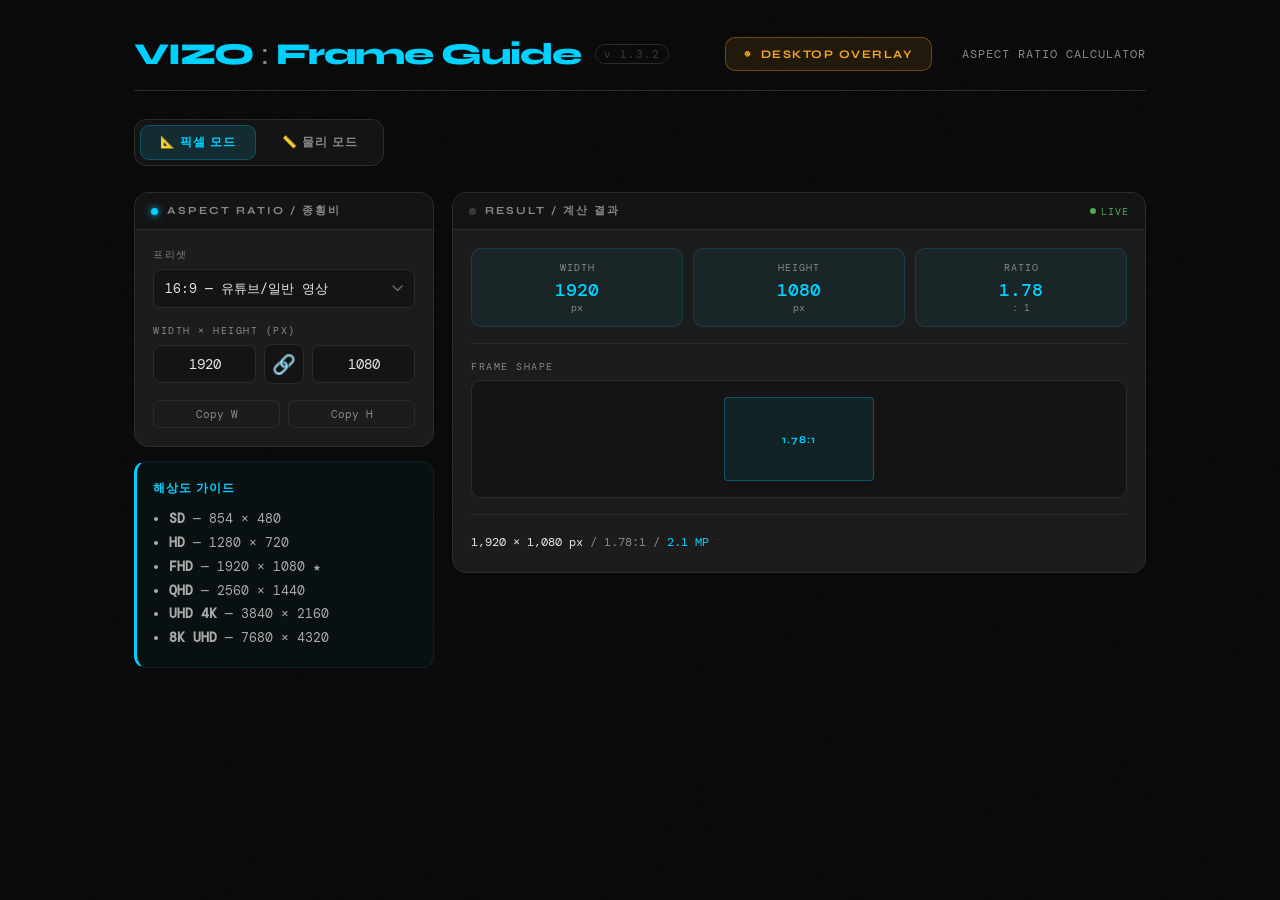
==== commit 90247e95: "Update index.html" ====
--- a/index.html
+++ b/index.html
@@ -146,7 +146,8 @@
 #frameOverlay.active { display: flex; }
 #overlayBg { position: absolute; inset: 0; background: radial-gradient(ellipse at center, #1a1a2e 0%, #0a0a0a 100%); }
 #overlayCanvas { position: absolute; inset: 0; width: 100%; height: 100%; pointer-events: none; }
-.ov-hud { position: absolute; top: 0; left: 0; right: 0; height: 56px; background: rgba(0,0,0,0.85); border-bottom: 1px solid rgba(0,209,255,0.15); display: flex; align-items: center; gap: 10px; padding: 0 16px; z-index: 2; backdrop-filter: blur(10px); }
+.ov-hud { position: absolute; top: 0; left: 0; right: 0; height: 56px; background: rgba(0,0,0,0.85); border-bottom: 1px solid rgba(0,209,255,0.15); display: flex; align-items: center; gap: 10px; padding: 0 16px; z-index: 2; backdrop-filter: blur(10px); transition: opacity 0.4s ease, transform 0.4s ease; }
+.ov-hud.hidden { opacity: 0; transform: translateY(-100%); pointer-events: none; }
 .ov-ratio-label { font-family: var(--display); font-size: 1.05rem; font-weight: 700; color: var(--cyan); letter-spacing: 2px; position: absolute; left: 50%; transform: translateX(-50%); pointer-events: none; }
 .ov-select { background: rgba(255,255,255,0.06); border: 1px solid rgba(255,255,255,0.15); border-radius: 8px; color: #fff; font-family: var(--mono); font-size: 0.78rem; padding: 8px 28px 8px 10px; outline: none; appearance: none; background-image: url("data:image/svg+xml,%3Csvg xmlns='http://www.w3.org/2000/svg' width='11' height='7' viewBox='0 0 11 7'%3E%3Cpath d='M1 1l4.5 4.5L10 1' stroke='%23666' stroke-width='1.5' fill='none' stroke-linecap='round'/%3E%3C/svg%3E"); background-repeat: no-repeat; background-position: right 9px center; min-width: 200px; }
 .ov-color-chip { width: 36px; height: 36px; border-radius: 7px; border: 2px solid transparent; cursor: pointer; display: flex; align-items: center; justify-content: center; font-size: 0.55rem; font-weight: 700; letter-spacing: 0.5px; text-transform: uppercase; transition: border-color 0.2s; flex-shrink: 0; }
@@ -157,6 +158,8 @@
 .ov-center-chip.selected { border-color: rgba(0,209,255,0.5); color: var(--cyan); background: rgba(0,209,255,0.1); }
 .ov-close-btn { margin-left: auto; background: rgba(255,71,87,0.12); border: 1px solid rgba(255,71,87,0.3); border-radius: 8px; color: var(--red); font-family: var(--mono); font-size: 0.72rem; font-weight: 700; padding: 7px 14px; cursor: pointer; flex-shrink: 0; transition: background 0.2s; }
 .ov-close-btn:hover { background: rgba(255,71,87,0.25); }
+.ov-hud-toggle { background: rgba(255,255,255,0.05); border: 1px solid rgba(255,255,255,0.15); border-radius: 8px; color: rgba(255,255,255,0.4); font-family: var(--mono); font-size: 0.72rem; font-weight: 700; padding: 7px 12px; cursor: pointer; flex-shrink: 0; transition: all 0.2s; }
+.ov-hud-toggle:hover { background: rgba(255,255,255,0.12); color: rgba(255,255,255,0.8); }
 
 /* F11 토스트 */
 #f11Toast { position: fixed; top: 50%; left: 50%; transform: translate(-50%,-50%) scale(0.9); background: rgba(0,0,0,0.92); border: 1px solid rgba(0,209,255,0.3); border-radius: 16px; padding: 28px 40px; text-align: center; z-index: 10000; opacity: 0; pointer-events: none; transition: opacity 0.3s, transform 0.3s; backdrop-filter: blur(20px); }
@@ -180,7 +183,7 @@
 
     <header>
         <div class="logo">VIZO <span>:</span> Frame Guide</div>
-        <div class="version">v 1.3.1</div>
+        <div class="version">v 1.3.2</div>
         <button onclick="openFrameOverlay()" style="margin-left:auto;padding:9px 18px;font-size:0.72rem;font-family:var(--display);font-weight:700;letter-spacing:1.5px;text-transform:uppercase;cursor:pointer;border-radius:10px;border:1px solid rgba(245,166,35,0.35);background:rgba(245,166,35,0.1);color:var(--amber);transition:all 0.2s;" onmouseover="this.style.background='rgba(245,166,35,0.2)'" onmouseout="this.style.background='rgba(245,166,35,0.1)'">◉ &nbsp;DESKTOP OVERLAY</button>
         <div class="header-sub" style="margin-left:16px;">Aspect Ratio Calculator</div>
     </header>
@@ -434,6 +437,7 @@
         <div class="ov-center-chip selected" id="ovCenterDark"  onclick="ovSetCenter('dark')">■ 어둡게</div>
         <div class="ov-center-chip"          id="ovCenterLight" onclick="ovSetCenter('light')">□ 밝게</div>
         <div class="ov-ratio-label" id="ovRatioLabel">2.35</div>
+        <button class="ov-hud-toggle" onclick="ovToggleHud(event)" title="HUD 숨기기/보이기">⊟ HUD</button>
         <button class="ov-close-btn" onclick="closeFrameOverlay()">✕ Close [Esc]</button>
     </div>
 </div>
@@ -660,6 +664,30 @@
 /* ═══ FRAME OVERLAY ═══ */
 let ovColor = 'black', ovCenter = 'dark', ovAnimId = null;
 
+let ovHudTimer = null;
+
+function ovShowHud() {
+    const hud = document.querySelector('.ov-hud');
+    if (!hud) return;
+    hud.classList.remove('hidden');
+    if (ovHudTimer) clearTimeout(ovHudTimer);
+    ovHudTimer = setTimeout(() => {
+        hud.classList.add('hidden');
+    }, 3000);
+}
+
+function ovToggleHud(e) {
+    if (e) e.stopPropagation();
+    const hud = document.querySelector('.ov-hud');
+    if (!hud) return;
+    if (hud.classList.contains('hidden')) {
+        ovShowHud();
+    } else {
+        if (ovHudTimer) clearTimeout(ovHudTimer);
+        hud.classList.add('hidden');
+    }
+}
+
 function openFrameOverlay() {
     // 항상 2.35로 시작
     document.getElementById('ovRatioSelect').value = '2.35';
@@ -668,6 +696,12 @@
     showF11Toast();
     ovDrawLoop();
     document.addEventListener('keydown', ovKeyHandler);
+    // HUD 자동 숨김 시작
+    ovShowHud();
+    // 마우스 이동 / 터치 / 클릭 시 HUD 다시 표시
+    const overlay = document.getElementById('frameOverlay');
+    overlay.addEventListener('touchstart', ovShowHud);
+    overlay.addEventListener('click', ovShowHud);
 }
 
 function showF11Toast() {
@@ -682,7 +716,15 @@
 
 function closeFrameOverlay() {
     if (ovAnimId) { cancelAnimationFrame(ovAnimId); ovAnimId = null; }
-    document.getElementById('frameOverlay').classList.remove('active');
+    if (ovHudTimer) { clearTimeout(ovHudTimer); ovHudTimer = null; }
+    const overlay = document.getElementById('frameOverlay');
+    overlay.classList.remove('active');
+    // HUD 원복
+    const hud = overlay.querySelector('.ov-hud');
+    if (hud) hud.classList.remove('hidden');
+    overlay.removeEventListener('mousemove', ovShowHud);
+    overlay.removeEventListener('touchstart', ovShowHud);
+    overlay.removeEventListener('click', ovShowHud);
     document.removeEventListener('keydown', ovKeyHandler);
 }
 
@@ -690,18 +732,21 @@
     ovColor = color;
     document.getElementById('ovChipBlack').classList.toggle('selected', color === 'black');
     document.getElementById('ovChipGreen').classList.toggle('selected', color === 'green');
+    ovShowHud();
 }
 
 function ovSetCenter(mode) {
     ovCenter = mode;
     document.getElementById('ovCenterDark').classList.toggle('selected',  mode === 'dark');
     document.getElementById('ovCenterLight').classList.toggle('selected', mode === 'light');
+    ovShowHud();
 }
 
 function ovUpdateRatio() {
     const sel = document.getElementById('ovRatioSelect');
     const label = sel.options[sel.selectedIndex].text.split('—')[0].trim();
     document.getElementById('ovRatioLabel').textContent = label;
+    ovShowHud();
 }
 
 function ovDrawLoop() {
